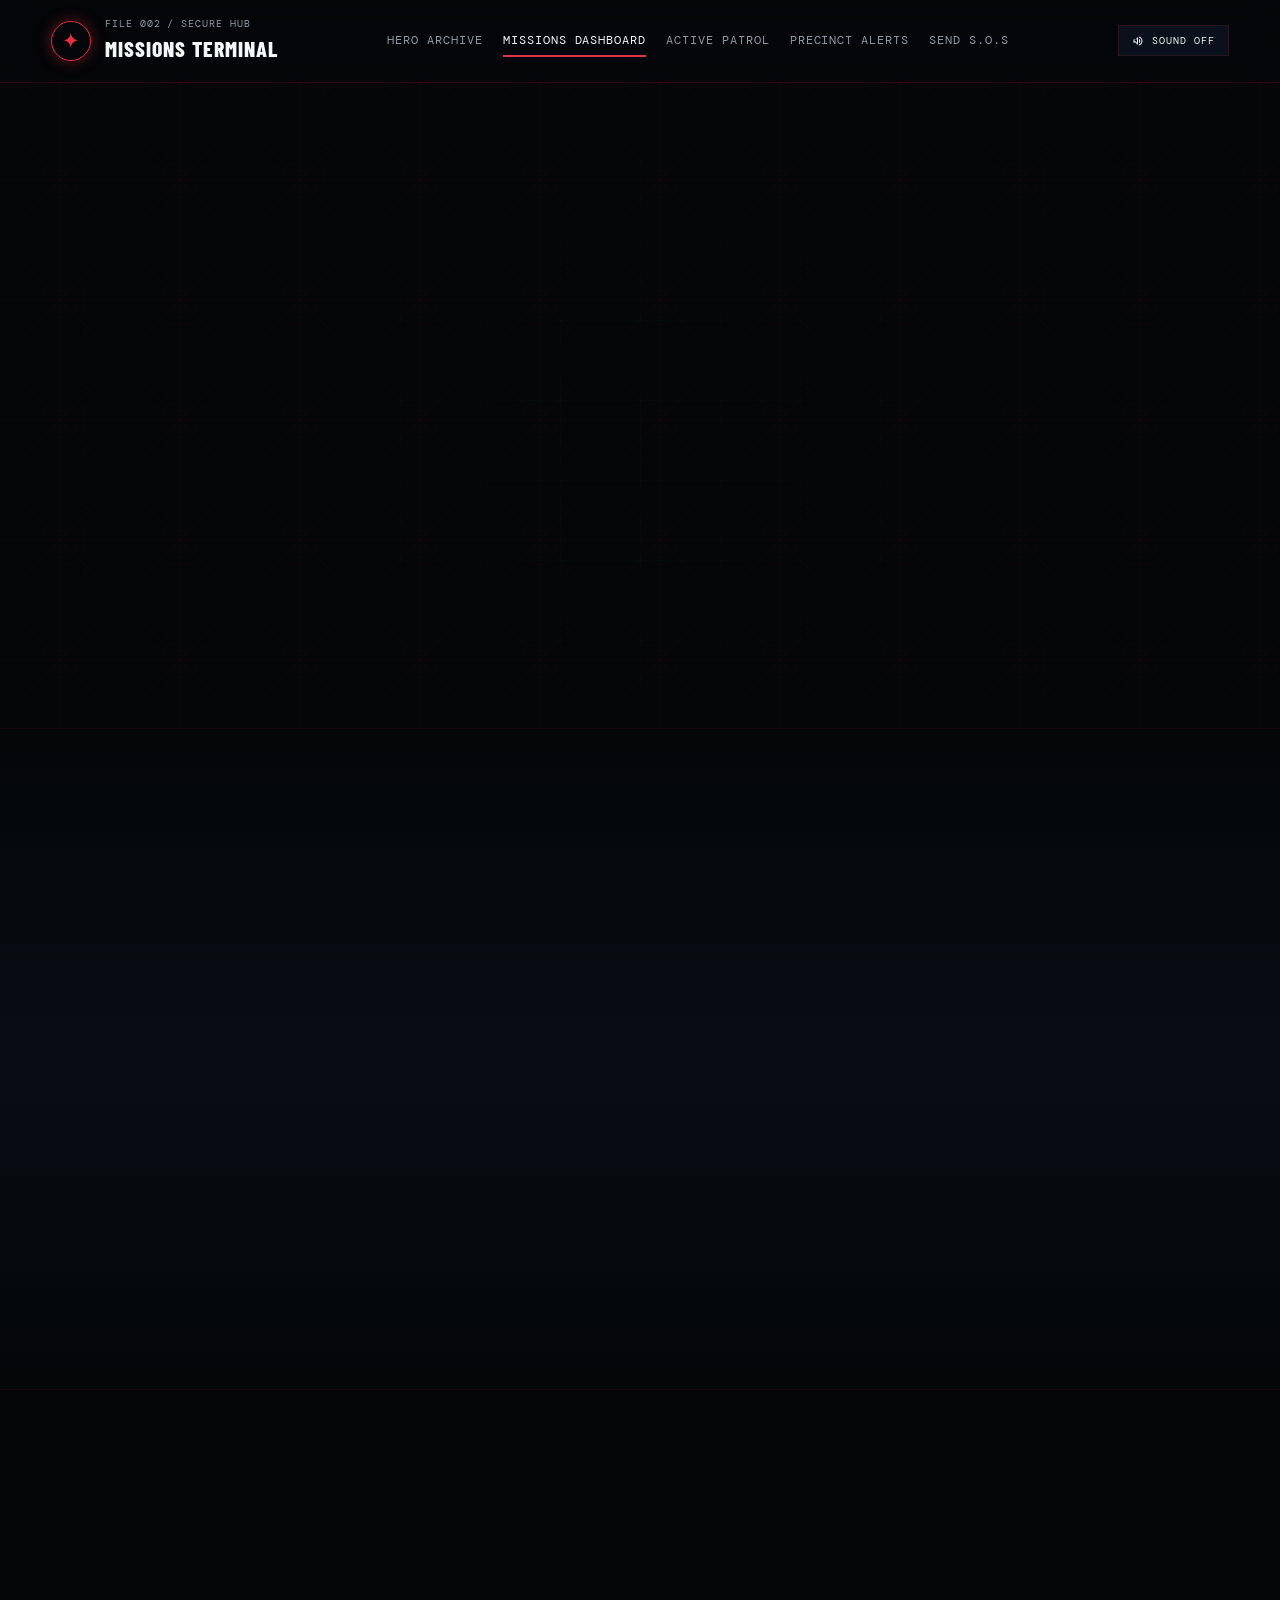
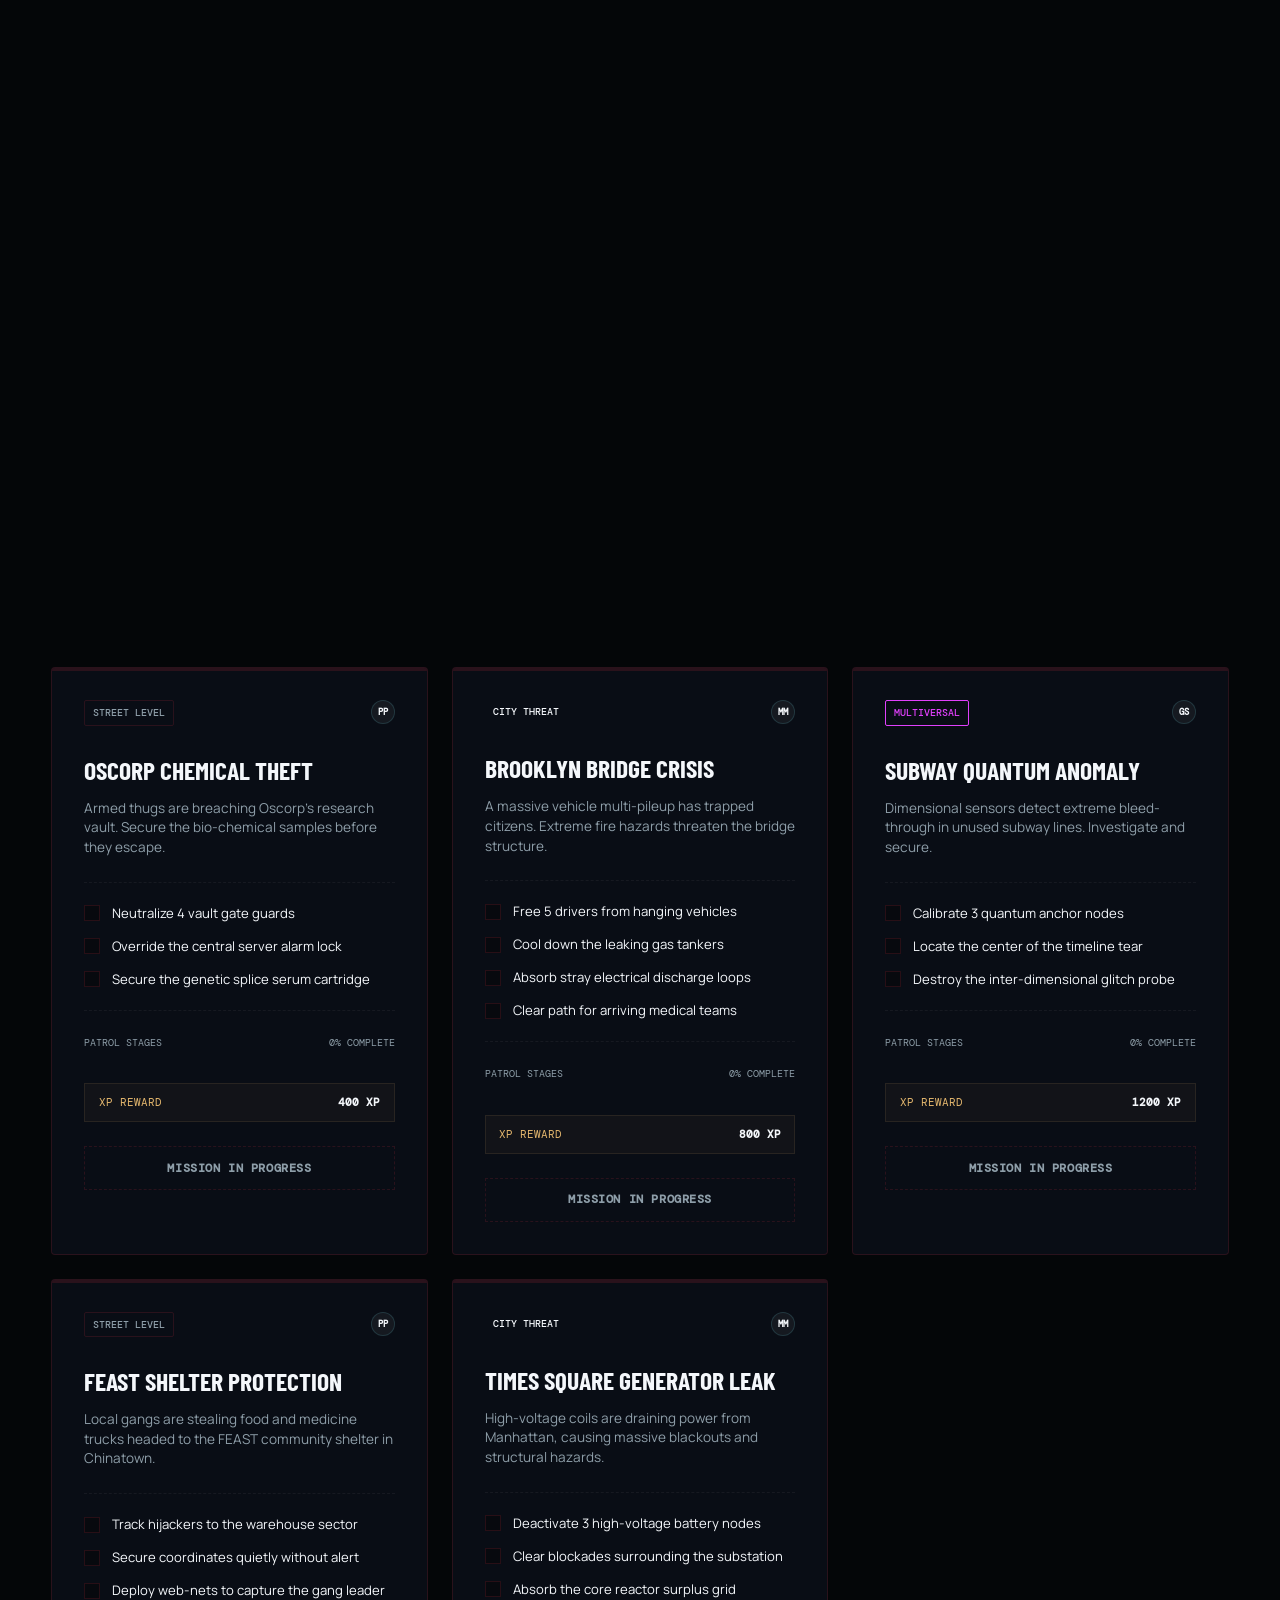
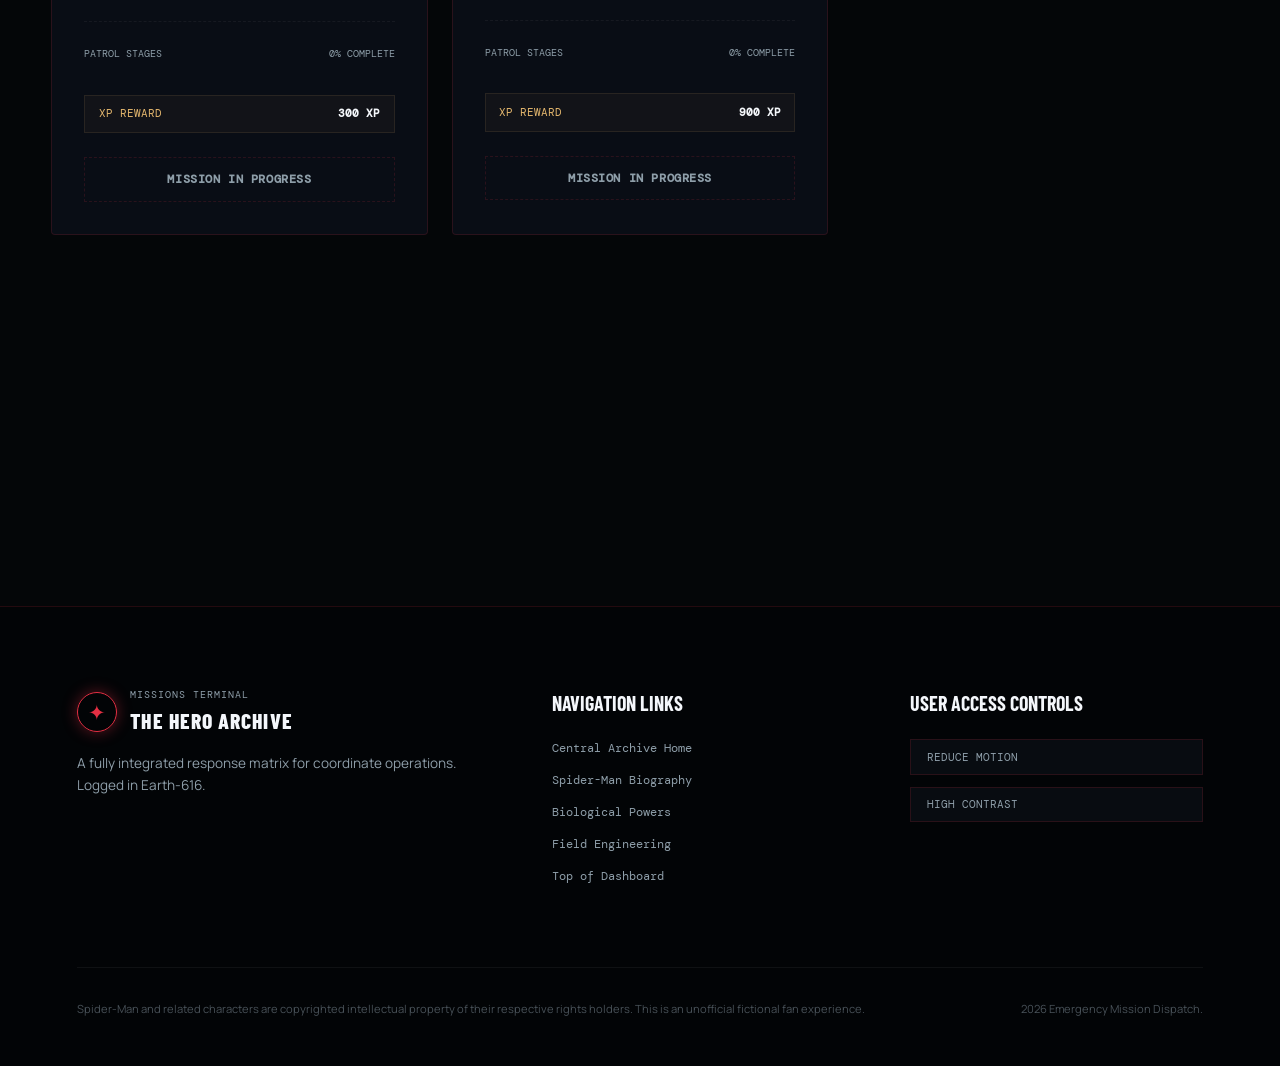
==== spiderman-biography/missions.html @ b2b29777 "new imagea" ====
<!DOCTYPE html>
<html lang="en">
  <head>
    <meta charset="UTF-8" />
    <meta name="viewport" content="width=device-width, initial-scale=1.0" />
    <meta name="description" content="Spider-Man Missions Hub. Track police scanner alerts, select active spider-heroes, complete objectives, and unlock suit rewards." />
    <title>SPIDER-MAN // MISSIONS HUB</title>
    <link rel="preconnect" href="https://fonts.googleapis.com" />
    <link rel="preconnect" href="https://fonts.gstatic.com" crossorigin />
    <link href="https://fonts.googleapis.com/css2?family=Barlow+Condensed:wght@500;600;700;800&family=DM+Mono:wght@400;500&family=Manrope:wght@400;500;600;700;800&display=swap" rel="stylesheet" />
    <link rel="stylesheet" href="style.css" />
    <link rel="stylesheet" href="missions.css" />
  </head>
  <body>
    <!-- 1. Themed Loading Screen -->
    <div class="loading-screen" id="loadingScreen" aria-live="polite">
      <svg class="loading-spider" viewBox="0 0 100 100">
        <path d="M50,15 L50,85 M20,50 L80,50 M30,30 L70,70 M30,70 L70,30 M50,30 C35,30 35,70 50,70 C65,70 65,30 50,30 Z M50,40 C43,40 43,60 50,60 C57,60 57,40 50,40 Z M30,30 C15,35 15,65 30,70 M70,30 C85,35 85,65 70,70" />
      </svg>
      <div class="loading-text">Booting Missions Terminal...</div>
    </div>

    <div class="ambient-grid" aria-hidden="true"></div>
    <div class="web-overlay" aria-hidden="true"></div>

    <!-- 2. Header Navigation -->
    <header class="site-header">
      <a class="brand" href="index.html" aria-label="Spider-Man hero archive home">
        <span class="brand-mark">✦</span>
        <span>
          <small>FILE 002 / SECURE HUB</small>
          <strong>MISSIONS TERMINAL</strong>
        </span>
      </a>
      
      <button class="menu-toggle" id="menuToggle" type="button" aria-expanded="false" aria-controls="mainNav">
        MENU
      </button>
      
      <nav id="mainNav" class="main-nav" aria-label="Primary navigation">
        <a href="index.html">Hero Archive</a>
        <a href="#dashboard" class="active">Missions Dashboard</a>
        <a href="#heroSelect">Active Patrol</a>
        <a href="#precinctAlerts">Precinct Alerts</a>
        <a href="index.html#contact">Send S.O.S</a>
      </nav>

      <!-- Dynamic Audio Controls (Synced with Home) -->
      <div class="sound-controls">
        <button id="soundToggle" class="sound-btn" type="button" aria-expanded="false" aria-controls="soundPanel" aria-label="Audio settings">
          <svg id="volumeIcon" viewBox="0 0 24 24">
            <path d="M16.5 12c0-1.77-1.02-3.29-2.5-4.03v8.05c1.48-.73 2.5-2.25 2.5-4.02zM19 12c0 3.28-2.16 6.07-5.14 7.06v2.02c4.09-1 7.14-4.66 7.14-9.08s-3.05-8.08-7.14-9.08v2.02c2.98.99 5.14 3.78 5.14 7.06zM3 9v6h4l5 5V4L7 9H3zm7 3.5v3.13l-2.74-2.74c-.2-.2-.46-.39-.76-.39H5v-3h1.5c.3 0 .56-.19.76-.39L10 8.37v4.13z"/>
          </svg>
          <span id="soundBtnText">Sound On</span>
        </button>
        
        <div class="sound-panel" id="soundPanel" hidden>
          <label>Master volume 
            <input id="masterVolume" type="range" min="0" max="100" value="35" aria-label="Master volume control"/>
          </label>
          <label>Interface effects 
            <input id="effectsVolume" type="range" min="0" max="100" value="80" aria-label="Interface effects volume"/>
          </label>
          <label class="switch-row">Mute all audio
            <input id="muteAudio" type="checkbox" aria-label="Mute all audio check"/>
          </label>
        </div>
      </div>
    </header>

    <main class="dashboard-main" id="dashboard">
      <!-- 3. Dashboard Welcome & Live Stats -->
      <section class="section terminal-intro">
        <div class="terminal-banner reveal">
          <div class="banner-badge">DISPATCH SCANNER ONLINE</div>
          <h1 class="terminal-title">EMERGENCY NET <span>NYC-616</span></h1>
          <p class="terminal-desc">
            Monitor real-time NYPD radio frequencies, isolate bio-chemical threats, and organize coordinate response vectors across boroughs.
          </p>
        </div>

        <!-- Dashboard Stats Cards -->
        <div class="dashboard-stats reveal">
          <div class="d-stat-card">
            <small>PATROL STATUS</small>
            <h3 id="statTotalCompleted">0 / 5</h3>
            <p>Missions Complete</p>
          </div>
          <div class="d-stat-card">
            <small>NYPD RADIO ALERTS</small>
            <h3 id="statActiveAlerts">3</h3>
            <p>Pending Threats</p>
          </div>
          <div class="d-stat-card">
            <small>XP REWARDS</small>
            <h3 id="statTotalXP">0</h3>
            <p>Total XP Claimed</p>
          </div>
          <div class="d-stat-card">
            <small>MULTIVERSE SCALE</small>
            <h3>1.2X</h3>
            <p>Threat Index Multiplier</p>
          </div>
        </div>
      </section>

      <!-- 4. Spider-Hero Selector Panel -->
      <section class="section dark-section" id="heroSelect">
        <div class="section-heading reveal">
          <p class="kicker">01 / TEAM DISPATCH</p>
          <h2>Assign <em>Spider-Hero</em></h2>
        </div>

        <div class="hero-selector-grid">
          <!-- Card 1: Tom Holland -->
          <article class="hero-selector-card active reveal" data-hero="holland" tabindex="0">
            <div class="hero-avatar avatar-holland"></div>
            <div class="hero-sel-info">
              <small>DESIGNATION: EARTH-199999 (MCU)</small>
              <h3>Tom Holland</h3>
              <p>Stark nanotech integration, multi-web shooters, tactical AI overlays, and cosmic experience.</p>
              <span class="active-badge">ACTIVE ON DUTY</span>
            </div>
          </article>

          <!-- Card 2: Tobey Maguire -->
          <article class="hero-selector-card reveal" data-hero="maguire" tabindex="0">
            <div class="hero-avatar avatar-maguire"></div>
            <div class="hero-sel-info">
              <small>DESIGNATION: EARTH-96283 (RAIMI)</small>
              <h3>Tobey Maguire</h3>
              <p>Organic spinneret webbing, extreme train-stopping durability, and decades of classic veteran solo combat.</p>
              <span class="active-badge">ASSIGN HERO</span>
            </div>
          </article>

          <!-- Card 3: Andrew Garfield -->
          <article class="hero-selector-card reveal" data-hero="garfield" tabindex="0">
            <div class="hero-avatar avatar-garfield"></div>
            <div class="hero-sel-info">
              <small>DESIGNATION: EARTH-120703 (WEBB)</small>
              <h3>Andrew Garfield</h3>
              <p>Hyper-kinetic acrobatics, bio-cable launchers, high-voltage battery dampeners, and investigative wit.</p>
              <span class="active-badge">ASSIGN HERO</span>
            </div>
          </article>
        </div>
      </section>

      <!-- 5. Search, Filter & Missions Grid -->
      <section class="section" id="precinctAlerts">
        <div class="section-heading split-heading reveal">
          <div>
            <p class="kicker">02 / EMERGENCY BAND</p>
            <h2>Borough <em>Alerts</em></h2>
          </div>
          
          <div class="dashboard-controls">
            <!-- Difficulty Filters -->
            <div class="filter-row" role="group" aria-label="Filter missions by difficulty">
              <button class="filter-btn active" data-difficulty="all">All Levels</button>
              <button class="filter-btn" data-difficulty="street">Street Level</button>
              <button class="filter-btn" data-difficulty="city">City Threat</button>
              <button class="filter-btn" data-difficulty="multiverse">Multiversal</button>
            </div>
          </div>
        </div>

        <div class="dashboard-search-row reveal">
          <label class="search-box">
            <svg viewBox="0 0 24 24"><path d="M15.5 14h-.79l-.28-.27C15.41 12.59 16 11.11 16 9.5 16 5.91 13.09 3 9.5 3S3 5.91 3 9.5 5.91 16 9.5 16c1.61 0 3.09-.59 4.23-1.57l.27.28v.79l5 4.99L20.49 19l-4.99-5zm-6 0C7.01 14 5 11.99 5 9.5S7.01 5 9.5 5 14 7.01 14 9.5 11.99 14 9.5 14z"/></svg>
            <input id="missionSearch" type="search" placeholder="Filter alerts by key words (e.g. oscorp, bridge, shelter)" aria-label="Search missions database" />
          </label>
          
          <div class="status-filters">
            <button class="status-btn active" data-status="all">All Alerts</button>
            <button class="status-btn" data-status="active">Active</button>
            <button class="status-btn" data-status="completed">Completed</button>
          </div>
        </div>

        <!-- Dynamic Missions Grid -->
        <div class="missions-dashboard-grid" id="missionsGrid">
          <!-- Dynamic rendering via missions.js -->
        </div>

        <div class="back-home-cta-box reveal">
          <p>Task complete? Re-route logs to the central database archive.</p>
          <a href="index.html" class="button button-ghost">
            <span>←</span> Back to Central Archive
          </a>
        </div>
      </section>
    </main>

    <!-- 6. Footer -->
    <footer class="site-footer">
      <div>
        <a class="brand" href="index.html">
          <span class="brand-mark">✦</span>
          <span>
            <small>MISSIONS TERMINAL</small>
            <strong>THE HERO ARCHIVE</strong>
          </span>
        </a>
        <p>A fully integrated response matrix for coordinate operations. Logged in Earth-616.</p>
      </div>
      
      <div class="footer-links">
        <h4>Navigation Links</h4>
        <a href="index.html#home">Central Archive Home</a>
        <a href="index.html#biography">Spider-Man Biography</a>
        <a href="index.html#powers">Biological Powers</a>
        <a href="index.html#technology">Field Engineering</a>
        <a href="#dashboard">Top of Dashboard</a>
      </div>
      
      <div class="footer-controls">
        <h4>User Access controls</h4>
        <button id="motionToggle" type="button">Reduce motion</button>
        <button id="contrastToggle" type="button">High contrast</button>
      </div>
      
      <p class="legal">
        <span>Spider-Man and related characters are copyrighted intellectual property of their respective rights holders. This is an unofficial fictional fan experience.</span>
        <span>2026 Emergency Mission Dispatch.</span>
      </p>
    </footer>

    <!-- Scripts -->
    <script src="shared-audio.js"></script>
    <script src="missions.js"></script>
  </body>
</html>
---- spiderman-biography/style.css ----
/* ==========================================================================
   SPIDER-MAN: THREE HEROES, THREE UNIVERSES, ONE RESPONSIBILITY
   Cinematic Multiverse Dossier Stylesheet
   ========================================================================== */

@import url('https://fonts.googleapis.com/css2?family=Barlow+Condensed:wght@500;600;700;800&family=DM+Mono:wght@400;500&family=Manrope:wght@400;500;600;700;800&display=swap');

:root {
  /* Global Cinematic Tokens */
  --ink: #040608;
  --night: #090e15;
  --navy: #0d1726;
  --panel: rgba(11, 16, 24, 0.85);
  --paper: #f4f7fb;
  --muted: #8e9ea9;
  --line: rgba(229, 47, 67, 0.15);
  --line-glow: rgba(110, 225, 232, 0.15);
  --gold: #e4b76e;

  /* 1. Tom Holland Theme Tokens (MCU / Earth-199999) */
  --holland-red: #e52f43;
  --holland-cyan: #00e5ff;
  --holland-blue: #1565c0;
  --holland-glow: rgba(0, 229, 255, 0.35);
  --holland-bg: rgba(0, 229, 255, 0.04);

  /* 2. Tobey Maguire Theme Tokens (Raimi / Earth-96283) */
  --maguire-red: #b71c1c;
  --maguire-gold: #ffb300;
  --maguire-blue: #0d47a1;
  --maguire-glow: rgba(255, 179, 0, 0.35);
  --maguire-bg: rgba(255, 179, 0, 0.04);

  /* 3. Andrew Garfield Theme Tokens (Webb / Earth-120703) */
  --garfield-red: #d32f2f;
  --garfield-neon: #2979ff;
  --garfield-dark: #121820;
  --garfield-glow: rgba(41, 121, 255, 0.35);
  --garfield-bg: rgba(41, 121, 255, 0.04);

  --max-width: 1320px;
  --transition-fast: 0.2s cubic-bezier(0.4, 0, 0.2, 1);
  --transition-normal: 0.4s cubic-bezier(0.4, 0, 0.2, 1);
  --transition-slow: 0.7s cubic-bezier(0.4, 0, 0.2, 1);
}

/* ==========================================================================
   1. Base & Global Resets
   ========================================================================== */

* {
  box-sizing: border-box;
  margin: 0;
  padding: 0;
}

html {
  scroll-behavior: smooth;
  scrollbar-color: var(--holland-red) var(--ink);
  scrollbar-width: thin;
}

body {
  background-color: var(--ink);
  color: var(--paper);
  font-family: 'Manrope', sans-serif;
  line-height: 1.6;
  overflow-x: hidden;
  position: relative;
}

a {
  color: inherit;
  text-decoration: none;
  transition: color var(--transition-fast);
}

button, input, textarea, select {
  font-family: inherit;
  background: transparent;
  color: inherit;
  border: none;
}

button {
  cursor: pointer;
}

/* Top Reading Progress Bar */
#readingProgress {
  position: fixed;
  top: 0;
  left: 0;
  height: 3.5px;
  background: linear-gradient(90deg, var(--holland-cyan), var(--maguire-gold), var(--garfield-neon));
  z-index: 10000;
  width: 0%;
  box-shadow: 0 0 10px rgba(0, 229, 255, 0.6);
  transition: width 0.1s ease-out;
}

/* Focus States for Keyboard Accessibility */
button:focus-visible,
a:focus-visible,
input:focus-visible,
textarea:focus-visible,
div[tabindex="0"]:focus-visible {
  outline: 2px solid var(--holland-cyan);
  outline-offset: 4px;
  box-shadow: 0 0 14px var(--holland-glow);
}

/* Background Layers */
.web-overlay {
  position: fixed;
  inset: 0;
  z-index: -1;
  opacity: 0.07;
  pointer-events: none;
  background-image: url("data:image/svg+xml,%3Csvg xmlns='http://www.w3.org/2000/svg' width='120' height='120' viewBox='0 0 120 120'%3E%3Cpath d='M60 0 L60 120 M0 60 L120 60 M17.5 17.5 L102.5 102.5 M17.5 102.5 L102.5 17.5 C 36 36, 84 36, 60 60 C 36 84, 84 84, 60 60 C 60 24, 24 60, 60 60 C 96 60, 60 96, 60 60' stroke='%23e52f43' stroke-width='0.5' fill='none'/%3E%3Ccircle cx='60' cy='60' r='10' stroke='%23e52f43' stroke-width='0.5' fill='none'/%3E%3Ccircle cx='60' cy='60' r='25' stroke='%23e52f43' stroke-width='0.5' fill='none'/%3E%3Ccircle cx='60' cy='60' r='42' stroke='%23e52f43' stroke-width='0.5' fill='none'/%3E%3C/svg%3E");
}

.ambient-grid {
  position: fixed;
  inset: 0;
  z-index: -2;
  opacity: 0.15;
  background-image: 
    linear-gradient(var(--line-glow) 1px, transparent 1px),
    linear-gradient(90deg, var(--line-glow) 1px, transparent 1px);
  background-size: 80px 80px;
  mask-image: radial-gradient(circle at 50% 50%, black, transparent 90%);
}

/* Loading Screen */
.loading-screen {
  position: fixed;
  inset: 0;
  background: var(--ink);
  z-index: 9999;
  display: flex;
  flex-direction: column;
  align-items: center;
  justify-content: center;
  transition: opacity var(--transition-slow) ease, visibility var(--transition-slow);
}

.loading-screen.fade-out {
  opacity: 0;
  visibility: hidden;
}

.loading-spider {
  width: 90px;
  height: 90px;
  margin-bottom: 2rem;
}

.loading-spider path {
  fill: none;
  stroke: var(--holland-red);
  stroke-width: 2;
  stroke-linecap: round;
  stroke-linejoin: round;
  stroke-dasharray: 400;
  stroke-dashoffset: 400;
  animation: drawSpider 3s ease-in-out infinite alternate;
}

.loading-text {
  font-family: 'DM Mono', monospace;
  font-size: 0.8rem;
  letter-spacing: 0.25em;
  color: var(--holland-cyan);
  text-transform: uppercase;
  text-shadow: 0 0 8px var(--holland-glow);
  animation: pulseText 1.5s ease-in-out infinite alternate;
}

/* ==========================================================================
   2. Header & Navigation
   ========================================================================== */

.site-header {
  position: fixed;
  z-index: 100;
  top: 0;
  left: 0;
  right: 0;
  display: flex;
  align-items: center;
  justify-content: space-between;
  gap: 1.5rem;
  padding: 1rem 4vw;
  background: rgba(4, 6, 8, 0.88);
  border-bottom: 1px solid var(--line);
  backdrop-filter: blur(14px);
  -webkit-backdrop-filter: blur(14px);
  transition: transform var(--transition-normal);
}

.brand {
  display: flex;
  align-items: center;
  gap: 0.85rem;
}

.brand-mark {
  display: grid;
  place-items: center;
  width: 40px;
  height: 40px;
  border: 1px solid var(--holland-red);
  border-radius: 50%;
  color: var(--holland-red);
  font-size: 1.3rem;
  box-shadow: 0 0 15px rgba(229, 47, 67, 0.4);
  transition: transform var(--transition-normal);
}

.brand:hover .brand-mark {
  transform: rotate(180deg) scale(1.05);
}

.brand small {
  display: block;
  font-family: 'DM Mono', monospace;
  font-size: 0.6rem;
  letter-spacing: 0.1em;
  color: var(--muted);
  text-transform: uppercase;
}

.brand strong {
  display: block;
  font-family: 'Barlow Condensed', sans-serif;
  font-size: 1.35rem;
  font-weight: 800;
  letter-spacing: 0.05em;
  text-transform: uppercase;
}

.main-nav {
  display: flex;
  gap: 1.25rem;
  font-family: 'DM Mono', monospace;
  font-size: 0.75rem;
  text-transform: uppercase;
  letter-spacing: 0.08em;
  align-items: center;
}

.main-nav a {
  color: var(--muted);
  position: relative;
  padding: 0.4rem 0;
}

.main-nav a:hover,
.main-nav a.active {
  color: var(--paper);
}

.main-nav a::after {
  content: '';
  position: absolute;
  bottom: 0;
  left: 0;
  width: 0;
  height: 2px;
  background: var(--holland-red);
  transition: width var(--transition-fast) ease;
}

.main-nav a:hover::after,
.main-nav a.active::after {
  width: 100%;
}

.nav-pill-hub {
  border: 1px solid var(--holland-cyan);
  padding: 0.35rem 0.75rem !important;
  color: var(--holland-cyan) !important;
  border-radius: 2px;
  background: rgba(0, 229, 255, 0.05);
}

.nav-pill-hub:hover {
  background: var(--holland-cyan);
  color: var(--ink) !important;
  box-shadow: 0 0 12px var(--holland-glow);
}

.menu-toggle {
  display: none;
  border: 1px solid var(--line);
  background: rgba(10, 14, 20, 0.8);
  color: var(--paper);
  padding: 0.5rem 0.85rem;
  font-family: 'DM Mono', monospace;
  font-size: 0.75rem;
  letter-spacing: 0.1em;
  text-transform: uppercase;
}

/* Sound Controller */
.sound-controls {
  position: relative;
  z-index: 110;
}

.sound-btn {
  border: 1px solid var(--line);
  background: rgba(13, 23, 38, 0.7);
  color: var(--paper);
  padding: 0.5rem 0.8rem;
  font-family: 'DM Mono', monospace;
  font-size: 0.65rem;
  text-transform: uppercase;
  letter-spacing: 0.1em;
  display: flex;
  align-items: center;
  gap: 0.5rem;
  transition: border-color var(--transition-fast), color var(--transition-fast);
}

.sound-btn:hover {
  border-color: var(--holland-cyan);
  color: var(--holland-cyan);
}

.sound-btn svg {
  width: 12px;
  height: 12px;
  fill: currentColor;
}

.sound-panel {
  position: absolute;
  right: 0;
  top: calc(100% + 0.8rem);
  width: 240px;
  padding: 1.25rem;
  border: 1px solid var(--line);
  background: rgba(5, 7, 10, 0.98);
  box-shadow: 0 10px 30px rgba(0, 0, 0, 0.8);
  display: flex;
  flex-direction: column;
  gap: 1rem;
  backdrop-filter: blur(10px);
}

.sound-panel[hidden] {
  display: none !important;
}

.sound-panel label {
  display: flex;
  flex-direction: column;
  gap: 0.35rem;
  color: var(--muted);
  font-family: 'DM Mono', monospace;
  font-size: 0.65rem;
  text-transform: uppercase;
}

.sound-panel input[type="range"] {
  width: 100%;
  height: 4px;
  background: #1b2635;
  outline: none;
  accent-color: var(--holland-red);
}

.sound-panel .switch-row {
  flex-direction: row;
  align-items: center;
  justify-content: space-between;
  color: var(--paper);
}

/* ==========================================================================
   3. Multiverse Hero Section
   ========================================================================== */

.hero {
  position: relative;
  min-height: 100vh;
  display: flex;
  align-items: center;
  padding: 8rem 5vw 4rem;
  overflow: hidden;
  background: radial-gradient(circle at 70% 40%, rgba(22, 100, 212, 0.14), transparent 50%),
              radial-gradient(circle at 30% 60%, rgba(229, 47, 67, 0.1), transparent 45%);
}

#heroCanvas {
  position: absolute;
  inset: 0;
  width: 100%;
  height: 100%;
  z-index: 0;
  pointer-events: none;
}

.hero-city {
  position: absolute;
  inset: 0;
  z-index: -1;
  background: 
    linear-gradient(90deg, rgba(4, 6, 8, 0.98) 15%, rgba(4, 6, 8, 0.7) 50%, rgba(4, 6, 8, 0.2)),
    linear-gradient(0deg, var(--ink), transparent 50%),
    url('https://images.unsplash.com/photo-1485871981521-5b1fd3805eee?auto=format&fit=crop&w=2400&q=88') center/cover;
  filter: saturate(0.65) contrast(1.15);
  opacity: 0.8;
}

.multiverse-portal {
  position: absolute;
  right: 6vw;
  top: 50%;
  transform: translateY(-50%);
  width: min(440px, 35vw);
  height: min(440px, 35vw);
  border-radius: 50%;
  border: 2px dashed rgba(0, 229, 255, 0.4);
  box-shadow: 0 0 60px rgba(0, 229, 255, 0.15), inset 0 0 40px rgba(229, 47, 67, 0.15);
  animation: portalSpin 35s linear infinite;
  display: flex;
  align-items: center;
  justify-content: center;
  pointer-events: none;
}

.portal-inner {
  width: 75%;
  height: 75%;
  border-radius: 50%;
  border: 1px solid rgba(255, 179, 0, 0.35);
  animation: portalSpin 20s linear infinite reverse;
}

.portal-core {
  position: absolute;
  width: 50%;
  height: 50%;
  border-radius: 50%;
  background: radial-gradient(circle, rgba(41, 121, 255, 0.25), transparent 70%);
  animation: portalPulse 4s ease-in-out infinite alternate;
}

.hero-copy {
  position: relative;
  z-index: 10;
  max-width: 820px;
}

.kicker {
  font-family: 'DM Mono', monospace;
  font-size: 0.75rem;
  color: var(--holland-cyan);
  letter-spacing: 0.18em;
  text-transform: uppercase;
  margin-bottom: 1rem;
  display: flex;
  align-items: center;
  gap: 0.5rem;
}

.hero h1 {
  font-family: 'Barlow Condensed', sans-serif;
  font-size: clamp(3.6rem, 8vw, 8.5rem);
  font-weight: 800;
  line-height: 0.88;
  letter-spacing: 0.01em;
  text-transform: uppercase;
  margin-bottom: 1.5rem;
}

.hero h1 span {
  display: block;
  color: var(--holland-red);
  text-shadow: 0 0 25px rgba(229, 47, 67, 0.45);
}

.hero-lede {
  font-size: 1.1rem;
  color: #cdd6dc;
  max-width: 56ch;
  margin-bottom: 2rem;
}

/* Multiverse Dimension Switcher Pills in Hero */
.hero-dimension-pills {
  display: flex;
  gap: 0.75rem;
  flex-wrap: wrap;
  margin-bottom: 2.25rem;
}

.dimension-pill {
  font-family: 'DM Mono', monospace;
  font-size: 0.7rem;
  padding: 0.45rem 0.9rem;
  border-radius: 20px;
  border: 1px solid var(--line);
  background: rgba(10, 14, 20, 0.7);
  display: flex;
  align-items: center;
  gap: 0.4rem;
  transition: all var(--transition-fast);
}

.dimension-pill i {
  width: 8px;
  height: 8px;
  border-radius: 50%;
  display: inline-block;
}

.dimension-pill.pill-holland { border-color: rgba(0, 229, 255, 0.4); color: var(--holland-cyan); }
.dimension-pill.pill-holland i { background: var(--holland-cyan); box-shadow: 0 0 8px var(--holland-cyan); }

.dimension-pill.pill-maguire { border-color: rgba(255, 179, 0, 0.4); color: var(--maguire-gold); }
.dimension-pill.pill-maguire i { background: var(--maguire-gold); box-shadow: 0 0 8px var(--maguire-gold); }

.dimension-pill.pill-garfield { border-color: rgba(41, 121, 255, 0.4); color: var(--garfield-neon); }
.dimension-pill.pill-garfield i { background: var(--garfield-neon); box-shadow: 0 0 8px var(--garfield-neon); }

.dimension-pill:hover {
  transform: translateY(-2px);
  background: rgba(255, 255, 255, 0.05);
}

.hero-actions {
  display: flex;
  align-items: center;
  flex-wrap: wrap;
  gap: 1.25rem;
}

/* Buttons */
.button {
  display: inline-flex;
  align-items: center;
  gap: 0.8rem;
  padding: 0.95rem 1.6rem;
  font-family: 'DM Mono', monospace;
  font-size: 0.76rem;
  font-weight: 700;
  letter-spacing: 0.08em;
  text-transform: uppercase;
  border: 1px solid var(--line);
  background: rgba(4, 6, 8, 0.6);
  position: relative;
  overflow: hidden;
  transition: transform 0.3s var(--transition-fast), border-color 0.3s;
}

.button:hover {
  transform: translateY(-3px);
  border-color: var(--holland-cyan);
}

.button-red {
  background: var(--holland-red);
  border-color: var(--holland-red);
  box-shadow: 0 0 15px rgba(229, 47, 67, 0.4);
}

.button-red:hover {
  background: #f7364d;
  box-shadow: 0 0 25px var(--holland-red);
}

.button-ghost {
  border-color: rgba(244, 247, 251, 0.3);
}

.button-ghost:hover {
  background: rgba(244, 247, 251, 0.08);
}

/* ==========================================================================
   4. Section Framework
   ========================================================================== */

.section {
  max-width: var(--max-width);
  margin: 0 auto;
  padding: 8rem 4vw;
  position: relative;
}

.dark-section {
  max-width: none;
  background: linear-gradient(180deg, #040608 0%, #080d14 50%, #040608 100%);
  border-top: 1px solid rgba(229, 47, 67, 0.08);
  border-bottom: 1px solid rgba(229, 47, 67, 0.08);
}

.dark-section > * {
  max-width: var(--max-width);
  margin-left: auto;
  margin-right: auto;
}

.section-heading {
  margin-bottom: 3.5rem;
}

.section-heading h2 {
  font-family: 'Barlow Condensed', sans-serif;
  font-size: clamp(2.8rem, 5.5vw, 5.8rem);
  font-weight: 800;
  line-height: 0.92;
  text-transform: uppercase;
}

.section-heading h2 em {
  font-style: normal;
  color: var(--holland-red);
}

.split-heading {
  display: flex;
  align-items: flex-end;
  justify-content: space-between;
  flex-wrap: wrap;
  gap: 2rem;
}

.editorial-badge {
  font-family: 'DM Mono', monospace;
  font-size: 0.62rem;
  border: 1px solid rgba(228, 183, 110, 0.3);
  color: var(--gold);
  padding: 0.45rem 0.8rem;
  text-transform: uppercase;
  letter-spacing: 0.1em;
}

/* ==========================================================================
   5. Three Spider-Man Multiverse Dossiers
   ========================================================================== */

/* Dossier Multiverse Switcher Tabs */
.dossier-nav-bar {
  display: flex;
  gap: 1rem;
  margin-bottom: 3.5rem;
  border-bottom: 1px solid var(--line);
  padding-bottom: 1.5rem;
  flex-wrap: wrap;
}

.dossier-nav-btn {
  font-family: 'Barlow Condensed', sans-serif;
  font-size: 1.5rem;
  font-weight: 700;
  text-transform: uppercase;
  padding: 0.75rem 1.5rem;
  border: 1px solid var(--line);
  background: var(--panel);
  display: flex;
  align-items: center;
  gap: 0.75rem;
  transition: all var(--transition-normal);
}

.dossier-nav-btn span {
  font-family: 'DM Mono', monospace;
  font-size: 0.68rem;
  color: var(--muted);
}

.dossier-nav-btn[data-hero="holland"].active,
.dossier-nav-btn[data-hero="holland"]:hover {
  border-color: var(--holland-cyan);
  background: rgba(0, 229, 255, 0.08);
  box-shadow: 0 0 15px var(--holland-glow);
  color: var(--paper);
}

.dossier-nav-btn[data-hero="maguire"].active,
.dossier-nav-btn[data-hero="maguire"]:hover {
  border-color: var(--maguire-gold);
  background: rgba(255, 179, 0, 0.08);
  box-shadow: 0 0 15px var(--maguire-glow);
  color: var(--paper);
}

.dossier-nav-btn[data-hero="garfield"].active,
.dossier-nav-btn[data-hero="garfield"]:hover {
  border-color: var(--garfield-neon);
  background: rgba(41, 121, 255, 0.08);
  box-shadow: 0 0 15px var(--garfield-glow);
  color: var(--paper);
}

/* Spider-Man Main Dossier Layout */
.spiderman-dossier-block {
  display: none;
  animation: fadeIn 0.4s ease forwards;
}

.spiderman-dossier-block.active {
  display: block;
}

/* Distinct Hero Theme Styling */
.dossier-holland {
  --hero-color: var(--holland-cyan);
  --hero-accent: var(--holland-red);
  --hero-glow: var(--holland-glow);
  --hero-bg: var(--holland-bg);
}

.dossier-maguire {
  --hero-color: var(--maguire-gold);
  --hero-accent: var(--maguire-red);
  --hero-glow: var(--maguire-glow);
  --hero-bg: var(--maguire-bg);
}

.dossier-garfield {
  --hero-color: var(--garfield-neon);
  --hero-accent: var(--garfield-red);
  --hero-glow: var(--garfield-glow);
  --hero-bg: var(--garfield-bg);
}

/* Dossier Header Banner */
.dossier-header-card {
  border: 1px solid var(--line);
  background: linear-gradient(135deg, var(--panel), var(--hero-bg));
  padding: 3rem;
  border-radius: 4px;
  display: grid;
  grid-template-columns: 1fr 1.6fr;
  gap: 3.5rem;
  margin-bottom: 3rem;
  position: relative;
  overflow: hidden;
  backdrop-filter: blur(12px);
}

.dossier-header-card::before {
  content: '';
  position: absolute;
  top: 0;
  left: 0;
  width: 4px;
  height: 100%;
  background: var(--hero-color);
  box-shadow: 0 0 15px var(--hero-glow);
}

.dossier-portrait-area {
  position: relative;
  display: flex;
  flex-direction: column;
  align-items: center;
  justify-content: center;
  border: 1px solid var(--line);
  background: rgba(4, 6, 8, 0.7);
  padding: 2.5rem 1.5rem;
  text-align: center;
}

.character-image-trigger {
  position: relative;
  width: min(100%, 260px);
  aspect-ratio: 4 / 5;
  margin-bottom: 1.5rem;
  overflow: hidden;
  border: 1px solid var(--hero-color);
  background: radial-gradient(circle at 50% 35%, var(--hero-color), #070a0f 68%);
  box-shadow: 0 0 25px var(--hero-glow);
  cursor: pointer;
  text-align: left;
}

.character-image-trigger::before {
  content: 'UPLOAD LICENSED IMAGE';
  position: absolute;
  inset: 50% 0 auto;
  z-index: 0;
  color: rgba(255, 255, 255, 0.55);
  font: 0.65rem 'DM Mono', monospace;
  letter-spacing: 0.12em;
  text-align: center;
  transform: translateY(-50%);
}

.character-image-trigger img {
  position: relative;
  z-index: 1;
  width: 100%;
  height: 100%;
  object-fit: cover;
  display: block;
  transition: transform var(--transition-slow), filter var(--transition-normal);
}

.character-image-trigger:hover img,
.character-image-trigger:focus-visible img {
  transform: scale(1.06);
  filter: brightness(0.68) saturate(1.1);
}

.image-upload-note,
.image-hover-prompt {
  position: absolute;
  left: 0.65rem;
  right: 0.65rem;
  z-index: 2;
  font: 0.58rem 'DM Mono', monospace;
  text-transform: uppercase;
  letter-spacing: 0.04em;
}

.image-upload-note {
  bottom: 0.6rem;
  color: rgba(255, 255, 255, 0.75);
}

.image-credit-field {
  max-width: 260px;
  margin: -0.75rem 0 1rem;
  color: var(--muted);
  font: 0.58rem 'DM Mono', monospace;
  line-height: 1.4;
  text-transform: uppercase;
}

.image-hover-prompt {
  top: 50%;
  color: var(--paper);
  opacity: 0;
  text-align: center;
  transform: translateY(-50%);
  transition: opacity var(--transition-normal);
}

.character-image-trigger:hover .image-hover-prompt,
.character-image-trigger:focus-visible .image-hover-prompt {
  opacity: 1;
}

.spoiler-image-notice {
  border-left: 3px solid var(--gold);
  padding: 0.85rem 1rem;
  margin: -1rem auto 2.5rem;
  color: var(--gold);
  background: rgba(228, 183, 110, 0.06);
  font-family: 'DM Mono', monospace;
  font-size: 0.72rem;
  text-transform: uppercase;
  letter-spacing: 0.06em;
}

.portrait-silhouette {
  width: 110px;
  height: 110px;
  border-radius: 50%;
  border: 2px solid var(--hero-color);
  box-shadow: 0 0 25px var(--hero-glow);
  margin-bottom: 1.5rem;
  display: grid;
  place-items: center;
  background: radial-gradient(circle, var(--hero-color) 0%, #070a0f 80%);
}

.portrait-silhouette svg {
  width: 55px;
  height: 55px;
  fill: var(--paper);
}

.dossier-portrait-area h3 {
  font-family: 'Barlow Condensed', sans-serif;
  font-size: 2.2rem;
  font-weight: 800;
  text-transform: uppercase;
}

.dossier-portrait-area span {
  font-family: 'DM Mono', monospace;
  font-size: 0.68rem;
  color: var(--hero-color);
  letter-spacing: 0.1em;
}

.dossier-header-info {
  display: flex;
  flex-direction: column;
  justify-content: center;
}

.dossier-meta-row {
  display: flex;
  gap: 1rem;
  margin-bottom: 1rem;
  flex-wrap: wrap;
}

.dossier-badge {
  font-family: 'DM Mono', monospace;
  font-size: 0.65rem;
  padding: 0.25rem 0.6rem;
  background: rgba(255, 255, 255, 0.05);
  border: 1px solid var(--line);
  color: var(--hero-color);
  text-transform: uppercase;
}

.dossier-header-info h2 {
  font-family: 'Barlow Condensed', sans-serif;
  font-size: clamp(2.4rem, 4vw, 3.8rem);
  font-weight: 800;
  text-transform: uppercase;
  line-height: 1;
  margin-bottom: 1rem;
}

.dossier-header-info p {
  color: var(--muted);
  font-size: 0.95rem;
  line-height: 1.6;
  margin-bottom: 1.5rem;
}

.dossier-core-traits {
  display: grid;
  grid-template-columns: repeat(3, 1fr);
  gap: 1rem;
  border-top: 1px solid var(--line);
  padding-top: 1.25rem;
}

.trait-item small {
  display: block;
  font-family: 'DM Mono', monospace;
  font-size: 0.6rem;
  color: var(--muted);
  text-transform: uppercase;
}

.trait-item strong {
  font-family: 'Barlow Condensed', sans-serif;
  font-size: 1.2rem;
  color: var(--paper);
  text-transform: uppercase;
}

/* Dossier 3-Column Content Layout */
.dossier-sections-grid {
  display: grid;
  grid-template-columns: 1fr 1fr 1fr;
  gap: 1.75rem;
  margin-bottom: 3.5rem;
}

.dossier-card {
  border: 1px solid var(--line);
  background: var(--panel);
  padding: 2rem;
  display: flex;
  flex-direction: column;
  gap: 1.25rem;
  backdrop-filter: blur(10px);
  position: relative;
}

.dossier-card-title {
  font-family: 'Barlow Condensed', sans-serif;
  font-size: 1.6rem;
  font-weight: 700;
  text-transform: uppercase;
  color: var(--paper);
  display: flex;
  align-items: center;
  gap: 0.5rem;
  border-bottom: 1px solid var(--line);
  padding-bottom: 0.75rem;
}

.dossier-card-title span {
  font-family: 'DM Mono', monospace;
  font-size: 0.7rem;
  color: var(--hero-color);
}

/* Stat Meters Inside Character Dossier */
.stat-meter-list {
  display: flex;
  flex-direction: column;
  gap: 1rem;
}

.stat-meter-item {
  display: flex;
  flex-direction: column;
  gap: 0.35rem;
}

.stat-meter-labels {
  display: flex;
  justify-content: space-between;
  font-family: 'DM Mono', monospace;
  font-size: 0.68rem;
  color: var(--muted);
  text-transform: uppercase;
}

.stat-meter-labels b {
  color: var(--hero-color);
}

.stat-track {
  height: 6px;
  background: rgba(255, 255, 255, 0.08);
  border-radius: 3px;
  overflow: hidden;
}

.stat-bar-fill {
  height: 100%;
  width: 0%;
  background: linear-gradient(90deg, var(--hero-accent), var(--hero-color));
  box-shadow: 0 0 8px var(--hero-glow);
  transition: width 1.2s cubic-bezier(0.1, 0.8, 0.2, 1);
}

/* Suit Equipment List */
.equipment-list {
  display: flex;
  flex-direction: column;
  gap: 0.85rem;
}

.equipment-item {
  border-left: 2px solid var(--hero-color);
  padding-left: 0.75rem;
}

.equipment-item h4 {
  font-family: 'Barlow Condensed', sans-serif;
  font-size: 1.15rem;
  text-transform: uppercase;
  color: var(--paper);
}

.equipment-item p {
  font-size: 0.8rem;
  color: var(--muted);
}

/* Development Timeline in Dossier */
.character-dev-timeline {
  display: flex;
  flex-direction: column;
  gap: 1.25rem;
  position: relative;
}

.dev-stage {
  position: relative;
  padding-left: 1.75rem;
}

.dev-stage::before {
  content: '';
  position: absolute;
  left: 0;
  top: 0.35rem;
  width: 8px;
  height: 8px;
  border-radius: 50%;
  background: var(--hero-color);
  box-shadow: 0 0 8px var(--hero-glow);
}

.dev-stage strong {
  font-family: 'Barlow Condensed', sans-serif;
  font-size: 1.15rem;
  color: var(--hero-color);
  text-transform: uppercase;
  display: block;
}

.dev-stage p {
  font-size: 0.82rem;
  color: var(--muted);
}

/* Thematic Quote Box */
.thematic-quote-card {
  border: 1px solid var(--line);
  background: linear-gradient(135deg, rgba(7,10,15,0.9), var(--hero-bg));
  padding: 2rem 2.5rem;
  margin-top: 2rem;
  position: relative;
  text-align: center;
}

.thematic-quote-card blockquote {
  font-family: 'Barlow Condensed', sans-serif;
  font-size: clamp(1.6rem, 3vw, 2.4rem);
  font-weight: 700;
  text-transform: uppercase;
  line-height: 1.1;
  margin-bottom: 0.75rem;
  color: var(--paper);
}

.thematic-quote-card cite {
  font-family: 'DM Mono', monospace;
  font-size: 0.7rem;
  color: var(--hero-color);
  letter-spacing: 0.1em;
  text-transform: uppercase;
  font-style: normal;
}

/* Dossier Video Embed */
.dossier-video-embed {
  margin-top: 2rem;
  border: 1px solid var(--line);
  background: linear-gradient(135deg, rgba(7,10,15,0.95), var(--hero-bg));
  padding: 1.75rem 2rem;
}

.dossier-video-embed .video-embed-label {
  margin-bottom: 1rem;
}

.dossier-video-embed .video-embed-label h4 {
  font-family: 'Barlow Condensed', sans-serif;
  font-size: clamp(1.2rem, 2.5vw, 1.8rem);
  font-weight: 700;
  text-transform: uppercase;
  color: var(--paper);
  margin: 0.4rem 0 0.3rem;
}

.dossier-video-embed .video-embed-label p {
  font-size: 0.85rem;
  color: var(--muted);
  margin: 0;
}

.video-responsive-wrapper {
  position: relative;
  padding-bottom: 56.25%; /* 16:9 */
  height: 0;
  overflow: hidden;
  border: 1px solid rgba(255,255,255,0.08);
}

.video-responsive-wrapper iframe {
  position: absolute;
  top: 0;
  left: 0;
  width: 100%;
  height: 100%;
  border: 0;
}

/* ==========================================================================
   6. Emotional Loss Galleries & Spoiler Toggles
   ========================================================================== */

.loss-gallery-grid {
  display: grid;
  grid-template-columns: repeat(3, 1fr);
  gap: 2rem;
}

.loss-card {
  border: 1px solid var(--line);
  background: var(--panel);
  border-radius: 4px;
  overflow: hidden;
  display: flex;
  flex-direction: column;
  backdrop-filter: blur(10px);
  position: relative;
}

.loss-card-image {
  position: relative;
  aspect-ratio: 16 / 10;
  overflow: hidden;
  background: #06090e;
}

.loss-card-image img {
  width: 100%;
  height: 100%;
  object-fit: cover;
  filter: saturate(0.4) contrast(1.2) brightness(0.75);
  transition: transform var(--transition-slow);
}

.loss-card:hover .loss-card-image img {
  transform: scale(1.05);
}

.loss-image-tag {
  position: absolute;
  bottom: 0.75rem;
  left: 0.75rem;
  font-family: 'DM Mono', monospace;
  font-size: 0.6rem;
  background: rgba(4, 6, 8, 0.85);
  border: 1px solid var(--line);
  padding: 0.2rem 0.5rem;
  color: var(--paper);
  text-transform: uppercase;
}

.loss-card-body {
  padding: 2rem;
  display: flex;
  flex-direction: column;
  gap: 1rem;
  flex-grow: 1;
}

.loss-card-body small {
  font-family: 'DM Mono', monospace;
  font-size: 0.65rem;
  color: var(--holland-red);
  text-transform: uppercase;
}

.loss-card-body h3 {
  font-family: 'Barlow Condensed', sans-serif;
  font-size: 1.8rem;
  font-weight: 700;
  text-transform: uppercase;
  line-height: 1.1;
}

/* Spoiler Warning & Unlock Logic */
.spoiler-container {
  position: relative;
  margin-top: 0.5rem;
}

.spoiler-content {
  filter: blur(8px);
  user-select: none;
  pointer-events: none;
  opacity: 0.4;
  transition: filter var(--transition-normal), opacity var(--transition-normal);
}

.spoiler-container.revealed .spoiler-content {
  filter: blur(0);
  user-select: auto;
  pointer-events: auto;
  opacity: 1;
}

.spoiler-overlay-btn {
  position: absolute;
  inset: 0;
  display: flex;
  flex-direction: column;
  align-items: center;
  justify-content: center;
  gap: 0.5rem;
  background: rgba(4, 6, 8, 0.75);
  border: 1px dashed var(--line);
  color: var(--gold);
  font-family: 'DM Mono', monospace;
  font-size: 0.7rem;
  text-transform: uppercase;
  letter-spacing: 0.05em;
  padding: 1rem;
  text-align: center;
  transition: background var(--transition-fast);
}

.spoiler-overlay-btn:hover {
  background: rgba(4, 6, 8, 0.9);
  border-color: var(--gold);
}

.spoiler-container.revealed .spoiler-overlay-btn {
  position: relative;
  inset: auto;
  width: 100%;
  margin-top: 1rem;
  order: 2;
}

.spoiler-text-details {
  display: flex;
  flex-direction: column;
  gap: 0.75rem;
  font-size: 0.82rem;
  color: var(--muted);
  border-top: 1px solid var(--line);
  padding-top: 1rem;
}

.spoiler-text-details b {
  color: var(--paper);
  font-family: 'DM Mono', monospace;
  font-size: 0.68rem;
  display: block;
}

/* ==========================================================================
   7. The Multiverse Comparison Dashboard
   ========================================================================== */

.comparison-container {
  border: 1px solid var(--line);
  background: var(--panel);
  padding: 3rem;
  border-radius: 4px;
  backdrop-filter: blur(12px);
}

.comparison-selection-bar {
  display: flex;
  justify-content: space-between;
  align-items: center;
  border-bottom: 1px solid var(--line);
  padding-bottom: 1.5rem;
  margin-bottom: 2.5rem;
  flex-wrap: wrap;
  gap: 1.5rem;
}

.comparison-checkboxes {
  display: flex;
  gap: 1.5rem;
  flex-wrap: wrap;
}

.comp-check-label {
  display: flex;
  align-items: center;
  gap: 0.5rem;
  font-family: 'DM Mono', monospace;
  font-size: 0.75rem;
  text-transform: uppercase;
  cursor: pointer;
}

.comp-check-label input {
  accent-color: var(--holland-cyan);
  width: 16px;
  height: 16px;
}

/* Comparison Metric Rows */
.comparison-matrix {
  display: flex;
  flex-direction: column;
  gap: 1.75rem;
  margin-bottom: 3.5rem;
}

.matrix-row {
  display: grid;
  grid-template-columns: 220px 1fr;
  gap: 2rem;
  align-items: center;
  border-bottom: 1px solid rgba(255, 255, 255, 0.04);
  padding-bottom: 1.25rem;
}

.matrix-category h4 {
  font-family: 'Barlow Condensed', sans-serif;
  font-size: 1.35rem;
  font-weight: 700;
  text-transform: uppercase;
}

.matrix-category p {
  font-size: 0.72rem;
  color: var(--muted);
}

.matrix-bars-container {
  display: grid;
  grid-template-columns: repeat(3, 1fr);
  gap: 1.25rem;
}

.matrix-hero-bar {
  display: flex;
  flex-direction: column;
  gap: 0.35rem;
}

.matrix-hero-bar.hidden-hero {
  opacity: 0.15;
  pointer-events: none;
}

.matrix-hero-label {
  display: flex;
  justify-content: space-between;
  font-family: 'DM Mono', monospace;
  font-size: 0.65rem;
  text-transform: uppercase;
}

.matrix-hero-bar[data-hero="holland"] .matrix-hero-label { color: var(--holland-cyan); }
.matrix-hero-bar[data-hero="maguire"] .matrix-hero-label { color: var(--maguire-gold); }
.matrix-hero-bar[data-hero="garfield"] .matrix-hero-label { color: var(--garfield-neon); }

/* Comparison Summary Highlights */
.comparison-summary-cards {
  display: grid;
  grid-template-columns: repeat(5, 1fr);
  gap: 1rem;
}

.summary-card {
  border: 1px solid var(--line);
  background: rgba(5, 7, 10, 0.7);
  padding: 1.25rem;
  border-radius: 4px;
  display: flex;
  flex-direction: column;
  gap: 0.4rem;
}

.summary-card small {
  font-family: 'DM Mono', monospace;
  font-size: 0.58rem;
  color: var(--gold);
  text-transform: uppercase;
}

.summary-card strong {
  font-family: 'Barlow Condensed', sans-serif;
  font-size: 1.35rem;
  text-transform: uppercase;
}

.summary-card p {
  font-size: 0.75rem;
  color: var(--muted);
}

/* ==========================================================================
   8. Searchable & Filterable Villain Archive
   ========================================================================== */

.villain-controls-bar {
  display: flex;
  flex-direction: column;
  gap: 1.5rem;
  margin-bottom: 2.5rem;
}

.villain-filter-groups {
  display: flex;
  justify-content: space-between;
  align-items: center;
  flex-wrap: wrap;
  gap: 1.25rem;
}

.filter-btn-group {
  display: flex;
  gap: 0.4rem;
  flex-wrap: wrap;
}

.villain-counter-banner {
  display: flex;
  align-items: center;
  justify-content: space-between;
  border: 1px solid var(--line);
  background: rgba(10, 14, 20, 0.6);
  padding: 1rem 1.5rem;
  border-radius: 4px;
  margin-bottom: 2rem;
  flex-wrap: wrap;
  gap: 1rem;
}

.villain-stats-pills {
  display: flex;
  gap: 1.5rem;
}

.v-pill {
  font-family: 'DM Mono', monospace;
  font-size: 0.7rem;
  color: var(--muted);
  text-transform: uppercase;
}

.v-pill b {
  font-size: 1rem;
  color: var(--paper);
}

.counting-method-btn {
  font-family: 'DM Mono', monospace;
  font-size: 0.7rem;
  color: var(--holland-cyan);
  text-decoration: underline;
  text-transform: uppercase;
  letter-spacing: 0.05em;
}

.villain-archive-grid {
  display: grid;
  grid-template-columns: repeat(4, 1fr);
  gap: 1.5rem;
}

.villain-card {
  border: 1px solid var(--line);
  background: var(--panel);
  padding: 1.75rem;
  border-radius: 4px;
  display: flex;
  flex-direction: column;
  gap: 1rem;
  backdrop-filter: blur(10px);
  position: relative;
  transition: transform var(--transition-fast), border-color var(--transition-fast);
}

.villain-card[hidden] {
  display: none !important;
}

.villain-card:hover {
  transform: translateY(-4px);
  border-color: var(--holland-red);
}

.villain-card-header {
  display: flex;
  justify-content: space-between;
  align-items: center;
}

.villain-hero-tag {
  font-family: 'DM Mono', monospace;
  font-size: 0.6rem;
  padding: 0.2rem 0.5rem;
  border-radius: 2px;
  text-transform: uppercase;
  font-weight: 700;
}

.villain-hero-tag.tag-holland { background: rgba(0, 229, 255, 0.1); color: var(--holland-cyan); border: 1px solid var(--holland-cyan); }
.villain-hero-tag.tag-maguire { background: rgba(255, 179, 0, 0.1); color: var(--maguire-gold); border: 1px solid var(--maguire-gold); }
.villain-hero-tag.tag-garfield { background: rgba(41, 121, 255, 0.1); color: var(--garfield-neon); border: 1px solid var(--garfield-neon); }

.villain-outcome-badge {
  font-family: 'DM Mono', monospace;
  font-size: 0.6rem;
  color: var(--muted);
  text-transform: uppercase;
}

.villain-card h3 {
  font-family: 'Barlow Condensed', sans-serif;
  font-size: 1.9rem;
  font-weight: 700;
  text-transform: uppercase;
  line-height: 1;
}

.villain-card p {
  font-size: 0.82rem;
  color: var(--muted);
  line-height: 1.45;
  flex-grow: 1;
}

.villain-impact-note {
  border-top: 1px solid rgba(255, 255, 255, 0.05);
  padding-top: 0.75rem;
  font-size: 0.75rem;
  color: var(--paper);
}

.villain-impact-note small {
  display: block;
  font-family: 'DM Mono', monospace;
  font-size: 0.58rem;
  color: var(--gold);
  text-transform: uppercase;
}

/* Counting Method Modal */
.modal-overlay {
  position: fixed;
  inset: 0;
  background: rgba(4, 6, 8, 0.95);
  z-index: 2000;
  display: flex;
  align-items: center;
  justify-content: center;
  padding: 2rem;
  opacity: 0;
  visibility: hidden;
  transition: all var(--transition-normal);
  backdrop-filter: blur(10px);
}

.modal-overlay.active {
  opacity: 1;
  visibility: visible;
}

.modal-content {
  border: 1px solid var(--line);
  background: var(--panel);
  padding: 2.5rem;
  max-width: 680px;
  width: 100%;
  border-radius: 4px;
  position: relative;
}

.modal-content h3 {
  font-family: 'Barlow Condensed', sans-serif;
  font-size: 2.2rem;
  text-transform: uppercase;
  color: var(--holland-cyan);
  margin-bottom: 1rem;
}

.modal-content p {
  font-size: 0.9rem;
  color: var(--muted);
  line-height: 1.6;
  margin-bottom: 1rem;
}

.modal-content ul {
  margin-left: 1.5rem;
  margin-bottom: 1.5rem;
  color: var(--paper);
  font-size: 0.85rem;
  display: flex;
  flex-direction: column;
  gap: 0.5rem;
}

.modal-close-btn {
  position: absolute;
  top: 1.5rem;
  right: 1.5rem;
  color: var(--muted);
  font-size: 1.5rem;
}

.modal-close-btn:hover {
  color: var(--holland-red);
}

.loss-modal {
  position: fixed;
  inset: 0;
  z-index: 2500;
  display: flex;
  align-items: center;
  justify-content: center;
  padding: 2rem;
  background: rgba(4, 6, 8, 0.96);
  opacity: 0;
  visibility: hidden;
  transition: opacity var(--transition-normal), visibility var(--transition-normal);
  backdrop-filter: blur(12px);
}

.loss-modal.active {
  opacity: 1;
  visibility: visible;
}

.loss-modal-content {
  position: relative;
  width: min(100%, 760px);
  max-height: 92vh;
  overflow-y: auto;
  border: 1px solid var(--holland-red);
  background: linear-gradient(145deg, rgba(13, 23, 38, 0.98), rgba(4, 6, 8, 0.98));
  padding: 2rem;
  box-shadow: 0 0 45px rgba(229, 47, 67, 0.2);
}

.loss-modal-image-wrap {
  position: relative;
  min-height: 220px;
  margin-bottom: 1.5rem;
  border: 1px solid var(--line);
  background: radial-gradient(circle at 50% 40%, var(--holland-blue), #070a0f 70%);
}

.loss-modal-image-wrap::after {
  content: 'SYMBOLIC LOSS ARTWORK / REPLACE WITH LICENSED IMAGE';
  position: absolute;
  inset: 50% 0 auto;
  color: rgba(255, 255, 255, 0.55);
  font: 0.65rem 'DM Mono', monospace;
  text-align: center;
  transform: translateY(-50%);
}

.loss-modal-image-wrap img {
  position: relative;
  z-index: 1;
  width: 100%;
  max-height: 380px;
  display: block;
  object-fit: cover;
}

.loss-modal-content h2 {
  max-width: 16ch;
  margin-bottom: 0.8rem;
  font-family: 'Barlow Condensed', sans-serif;
  font-size: clamp(2.2rem, 5vw, 4rem);
  line-height: 0.95;
  text-transform: uppercase;
}

.loss-modal-context,
.loss-modal-summary,
.loss-modal-full-story {
  color: var(--muted);
  font-size: 0.88rem;
  margin-bottom: 1rem;
}

.loss-modal-context {
  color: var(--gold);
  font-family: 'DM Mono', monospace;
  font-size: 0.68rem;
  text-transform: uppercase;
}

.loss-modal-full-story {
  border-left: 2px solid var(--holland-cyan);
  padding: 1rem 1.1rem;
  background: rgba(0, 229, 255, 0.05);
}

body.modal-open {
  overflow: hidden;
}

/* ==========================================================================
   9. Media Gallery, Lightbox & Sources Section
   ========================================================================== */

.gallery-grid {
  display: grid;
  grid-template-columns: repeat(4, 1fr);
  gap: 1.25rem;
}

.gallery-item {
  position: relative;
  aspect-ratio: 4 / 3;
  overflow: hidden;
  border: 1px solid var(--line);
  cursor: pointer;
}

.gallery-item img {
  width: 100%;
  height: 100%;
  object-fit: cover;
  filter: saturate(0.6) brightness(0.85);
  transition: transform var(--transition-slow);
}

.gallery-overlay {
  position: absolute;
  inset: 0;
  background: linear-gradient(0deg, rgba(4,6,8,0.9) 0%, transparent 80%);
  display: flex;
  flex-direction: column;
  justify-content: flex-end;
  padding: 1.25rem;
  opacity: 0;
  transition: opacity var(--transition-normal);
}

.gallery-overlay h3 {
  font-family: 'Barlow Condensed', sans-serif;
  font-size: 1.4rem;
  text-transform: uppercase;
}

.gallery-overlay span {
  font-family: 'DM Mono', monospace;
  font-size: 0.6rem;
  color: var(--holland-cyan);
}

.gallery-item:hover img {
  transform: scale(1.08);
  filter: saturate(1) brightness(1.05);
}

.gallery-item:hover .gallery-overlay {
  opacity: 1;
}

/* Lightbox Modal */
.lightbox {
  position: fixed;
  inset: 0;
  background: rgba(4, 6, 8, 0.98);
  z-index: 3000;
  display: flex;
  align-items: center;
  justify-content: center;
  padding: 2rem;
  backdrop-filter: blur(12px);
  opacity: 0;
  visibility: hidden;
  transition: all var(--transition-normal);
}

.lightbox.active {
  opacity: 1;
  visibility: visible;
}

.lightbox-content {
  position: relative;
  max-width: 900px;
  width: 100%;
  display: flex;
  flex-direction: column;
  align-items: center;
}

.lightbox img {
  max-width: 100%;
  max-height: 75vh;
  object-fit: contain;
  border: 1px solid var(--line);
}

.lightbox-caption {
  margin-top: 1.25rem;
  text-align: center;
}

.lightbox-caption h3 {
  font-family: 'Barlow Condensed', sans-serif;
  font-size: 1.8rem;
  text-transform: uppercase;
  color: var(--holland-red);
}

.lightbox-caption p {
  font-size: 0.85rem;
  color: var(--muted);
}

.lightbox-close, .lightbox-nav {
  position: absolute;
  border: 1px solid var(--line);
  background: rgba(10, 14, 20, 0.6);
  color: var(--paper);
  border-radius: 50%;
  display: grid;
  place-items: center;
}

.lightbox-close {
  top: -3.5rem;
  right: 0;
  width: 44px;
  height: 44px;
}

.lightbox-nav {
  top: 50%;
  transform: translateY(-50%);
  width: 50px;
  height: 50px;
}

.lightbox-prev { left: -5vw; }
.lightbox-next { right: -5vw; }

.lightbox-close:hover, .lightbox-nav:hover {
  border-color: var(--holland-cyan);
  color: var(--holland-cyan);
}

/* Sources & Reference Distinction */
.sources-grid {
  display: grid;
  grid-template-columns: repeat(4, 1fr);
  gap: 1.5rem;
  margin-top: 2.5rem;
}

.source-card {
  border: 1px solid var(--line);
  background: var(--panel);
  padding: 1.5rem;
  border-radius: 4px;
  display: flex;
  flex-direction: column;
  gap: 0.5rem;
}

.source-card small {
  font-family: 'DM Mono', monospace;
  font-size: 0.6rem;
  color: var(--holland-cyan);
  text-transform: uppercase;
}

.source-card h4 {
  font-family: 'Barlow Condensed', sans-serif;
  font-size: 1.3rem;
  text-transform: uppercase;
}

.source-card p {
  font-size: 0.8rem;
  color: var(--muted);
  line-height: 1.4;
}

/* Back to Top Button */
.back-to-top-btn {
  position: fixed;
  bottom: 2rem;
  right: 2rem;
  width: 48px;
  height: 48px;
  border-radius: 50%;
  border: 1px solid var(--line);
  background: rgba(10, 14, 20, 0.85);
  color: var(--paper);
  display: grid;
  place-items: center;
  z-index: 90;
  backdrop-filter: blur(8px);
  opacity: 0;
  visibility: hidden;
  transition: all var(--transition-normal);
}

.back-to-top-btn.visible {
  opacity: 1;
  visibility: visible;
}

.back-to-top-btn:hover {
  border-color: var(--holland-cyan);
  color: var(--holland-cyan);
  box-shadow: 0 0 15px var(--holland-glow);
  transform: translateY(-3px);
}

/* ==========================================================================
   10. Site Footer
   ========================================================================== */

.site-footer {
  display: grid;
  grid-template-columns: 1.4fr 1fr 1fr;
  gap: 4rem;
  padding: 5rem 6vw 3rem;
  background: #020406;
  border-top: 1px solid var(--line);
}

.site-footer p {
  color: var(--muted);
  font-size: 0.85rem;
  margin-top: 1rem;
}

.footer-links, .footer-controls {
  display: flex;
  flex-direction: column;
  gap: 0.75rem;
  font-family: 'DM Mono', monospace;
  font-size: 0.78rem;
}

.footer-links h4, .footer-controls h4 {
  font-family: 'Barlow Condensed', sans-serif;
  font-size: 1.25rem;
  text-transform: uppercase;
  color: var(--paper);
  margin-bottom: 0.5rem;
}

.footer-links a {
  color: var(--muted);
  align-self: flex-start;
}

.footer-links a:hover {
  color: var(--holland-cyan);
}

.footer-controls button {
  background: rgba(10, 14, 20, 0.8);
  border: 1px solid var(--line);
  color: var(--muted);
  padding: 0.6rem 1rem;
  text-align: left;
  font-size: 0.7rem;
  text-transform: uppercase;
}

.footer-controls button:hover {
  border-color: var(--holland-cyan);
  color: var(--holland-cyan);
}

.legal {
  grid-column: 1 / -1;
  border-top: 1px solid rgba(255, 255, 255, 0.05);
  padding-top: 2rem;
  font-size: 0.7rem !important;
  color: rgba(142, 158, 169, 0.5) !important;
  display: flex;
  justify-content: space-between;
  align-items: center;
  flex-wrap: wrap;
  gap: 1rem;
}

/* ==========================================================================
   11. Keyframe Animations
   ========================================================================== */

@keyframes portalSpin {
  to { transform: translateY(-50%) rotate(360deg); }
}

@keyframes portalPulse {
  0% { transform: scale(0.9); opacity: 0.3; }
  100% { transform: scale(1.15); opacity: 0.7; }
}

@keyframes drawSpider {
  to { stroke-dashoffset: 0; }
}

@keyframes pulseText {
  from { opacity: 0.5; }
  to { opacity: 1; }
}

@keyframes fadeIn {
  from { opacity: 0; transform: translateY(12px); }
  to { opacity: 1; transform: translateY(0); }
}

.reveal {
  opacity: 0;
  transform: translateY(25px);
  transition: opacity var(--transition-slow) ease, transform var(--transition-slow) ease;
}

.reveal.visible {
  opacity: 1;
  transform: translateY(0);
}

/* ==========================================================================
   12. Responsive Media Queries
   ========================================================================== */

@media (max-width: 1100px) {
  .dossier-sections-grid,
  .loss-gallery-grid,
  .comparison-summary-cards {
    grid-template-columns: 1fr 1fr;
  }

  .dossier-header-card {
    grid-template-columns: 1fr;
    gap: 2rem;
  }

  .villain-archive-grid,
  .sources-grid,
  .gallery-grid {
    grid-template-columns: repeat(2, 1fr);
  }
}

@media (max-width: 768px) {
  .site-header {
    padding: 0.8rem 5vw;
  }

  .menu-toggle {
    display: block;
  }

  .main-nav {
    display: none;
    position: absolute;
    left: 0;
    right: 0;
    top: 100%;
    padding: 1.5rem 5vw;
    background: rgba(4, 6, 8, 0.98);
    border-bottom: 1px solid var(--line);
    flex-direction: column;
    gap: 1rem;
    align-items: flex-start;
  }

  .main-nav.open {
    display: flex;
  }

  .sound-controls {
    position: absolute;
    right: 150px;
    top: 1rem;
  }

  .multiverse-portal {
    display: none;
  }

  .dossier-sections-grid,
  .loss-gallery-grid,
  .comparison-summary-cards,
  .villain-archive-grid,
  .sources-grid,
  .gallery-grid {
    grid-template-columns: 1fr;
  }

  .matrix-row {
    grid-template-columns: 1fr;
    gap: 1rem;
  }

  .matrix-bars-container {
    grid-template-columns: 1fr;
  }

  .site-footer {
    grid-template-columns: 1fr;
    gap: 3rem;
  }

  .lightbox-prev, .lightbox-next {
    display: none !important;
  }
}

/* Reduced Motion & High Contrast */
@media (prefers-reduced-motion: reduce) {
  *, *::before, *::after {
    animation-duration: 0.01ms !important;
    animation-iteration-count: 1 !important;
    scroll-behavior: auto !important;
    transition-duration: 0.01ms !important;
  }
  .reveal { opacity: 1; transform: none; }
}

.reduced-motion *, .reduced-motion *::before, .reduced-motion *::after {
  animation: none !important;
  transition: none !important;
}

.high-contrast {
  --ink: #000000;
  --night: #050505;
  --paper: #ffffff;
  --muted: #e1e7ec;
  --line: rgba(255, 255, 255, 0.45);
  --holland-red: #ff334b;
  --holland-cyan: #55ffff;
  --maguire-gold: #ffe066;
  --garfield-neon: #66a3ff;
}

.high-contrast .site-header {
  background: #000000;
  border-bottom: 2px solid #ffffff;
}
---- spiderman-biography/missions.css ----
/* ==========================================================================
   SPIDER-MAN: MISSIONS HUB DASHBOARD STYLES
   ========================================================================== */

/* Active Hero Colors & Theme Modifiers */
:root {
  --peter-accent: #e52f43;
  --peter-glow: rgba(229, 47, 67, 0.4);
  
  --miles-accent: #e4b76e;
  --miles-glow: rgba(228, 183, 110, 0.4);
  
  --gwen-accent: #e040fb;
  --gwen-glow: rgba(224, 64, 251, 0.4);
  
  --active-hero-color: var(--peter-accent);
  --active-hero-glow: var(--peter-glow);
}

/* Base Body Modifications for Dashboard */
body.hero-peter {
  --active-hero-color: var(--peter-accent);
  --active-hero-glow: var(--peter-glow);
}

body.hero-miles {
  --active-hero-color: var(--miles-accent);
  --active-hero-glow: var(--miles-glow);
}

body.hero-gwen {
  --active-hero-color: var(--gwen-accent);
  --active-hero-glow: var(--gwen-glow);
}

/* ==========================================================================
   1. Dashboard Welcome & Live Stats
   ========================================================================== */

.terminal-intro {
  padding-top: 9rem;
}

.terminal-banner {
  border: 1px solid var(--line);
  background: linear-gradient(135deg, rgba(13, 23, 38, 0.7), rgba(5, 7, 10, 0.95));
  padding: 3rem;
  border-radius: 4px;
  position: relative;
  overflow: hidden;
  margin-bottom: 2.5rem;
  backdrop-filter: blur(10px);
}

.terminal-banner::before {
  content: '';
  position: absolute;
  top: 0;
  left: 0;
  width: 4px;
  height: 100%;
  background: var(--active-hero-color);
  box-shadow: 0 0 15px var(--active-hero-glow);
  transition: background var(--transition-normal);
}

.banner-badge {
  font-family: 'DM Mono', monospace;
  font-size: 0.65rem;
  color: var(--cyan);
  border: 1px solid var(--line-glow);
  padding: 0.35rem 0.75rem;
  display: inline-block;
  text-transform: uppercase;
  letter-spacing: 0.15em;
  margin-bottom: 1.25rem;
  background: rgba(110, 225, 232, 0.05);
}

.terminal-title {
  font-family: 'Barlow Condensed', sans-serif;
  font-size: clamp(2.5rem, 5vw, 4.8rem);
  font-weight: 800;
  text-transform: uppercase;
  line-height: 0.95;
  margin-bottom: 1rem;
}

.terminal-title span {
  color: var(--active-hero-color);
  transition: color var(--transition-normal);
}

.terminal-desc {
  color: var(--muted);
  max-width: 62ch;
}

/* Stats Cards Grid */
.dashboard-stats {
  display: grid;
  grid-template-columns: repeat(4, 1fr);
  gap: 1.25rem;
}

.d-stat-card {
  border: 1px solid var(--line);
  background: var(--panel);
  padding: 1.5rem;
  border-radius: 4px;
  backdrop-filter: blur(10px);
  position: relative;
  display: flex;
  flex-direction: column;
  gap: 0.25rem;
}

.d-stat-card::after {
  content: '';
  position: absolute;
  bottom: 0;
  left: 1rem;
  right: 1rem;
  height: 2px;
  background: rgba(255, 255, 255, 0.05);
}

.d-stat-card small {
  font-family: 'DM Mono', monospace;
  font-size: 0.6rem;
  color: var(--muted);
  letter-spacing: 0.05em;
}

.d-stat-card h3 {
  font-family: 'Barlow Condensed', sans-serif;
  font-size: 2.6rem;
  font-weight: 800;
  line-height: 1.1;
  color: var(--active-hero-color);
  transition: color var(--transition-normal);
}

.d-stat-card p {
  font-size: 0.8rem;
  color: var(--muted);
}

/* ==========================================================================
   2. Spider-Hero Selector Panel
   ========================================================================== */

.hero-selector-grid {
  display: grid;
  grid-template-columns: repeat(3, 1fr);
  gap: 1.5rem;
}

.hero-selector-card {
  border: 1px solid var(--line);
  background: var(--panel);
  padding: 2.25rem 2rem;
  border-radius: 4px;
  cursor: pointer;
  display: flex;
  gap: 1.5rem;
  align-items: center;
  position: relative;
  overflow: hidden;
  transition: transform var(--transition-normal), border-color var(--transition-normal);
  backdrop-filter: blur(10px);
}

.hero-selector-card:hover {
  transform: translateY(-4px);
  border-color: var(--cyan);
}

/* Active assigned state styling */
.hero-selector-card.active {
  border-color: var(--active-hero-color);
  background: linear-gradient(180deg, var(--panel) 0%, rgba(20, 30, 45, 0.4) 100%);
  box-shadow: 0 10px 25px rgba(0, 0, 0, 0.5), 0 0 15px var(--active-hero-glow);
}

.hero-avatar {
  width: 72px;
  height: 72px;
  border-radius: 50%;
  border: 2px solid var(--line);
  flex-shrink: 0;
  background-size: cover;
  background-position: center;
}

/* Stylized placeholder graphics for avatar circles */
.avatar-peter {
  background-image: radial-gradient(circle, #e52f43 0%, #0d1726 100%);
  border-color: var(--peter-accent);
}

.avatar-miles {
  background-image: radial-gradient(circle, #e4b76e 0%, #151a22 100%);
  border-color: var(--miles-accent);
}

.avatar-gwen {
  background-image: radial-gradient(circle, #e040fb 0%, #081a28 100%);
  border-color: var(--gwen-accent);
}

.hero-sel-info {
  display: flex;
  flex-direction: column;
  gap: 0.35rem;
  flex-grow: 1;
}

.hero-sel-info small {
  font-family: 'DM Mono', monospace;
  font-size: 0.6rem;
  color: var(--muted);
  letter-spacing: 0.05em;
}

.hero-sel-info h3 {
  font-family: 'Barlow Condensed', sans-serif;
  font-size: 1.8rem;
  font-weight: 700;
  text-transform: uppercase;
}

.hero-sel-info p {
  font-size: 0.8rem;
  color: var(--muted);
  line-height: 1.4;
}

.active-badge {
  font-family: 'DM Mono', monospace;
  font-size: 0.65rem;
  color: var(--muted);
  text-transform: uppercase;
  margin-top: 0.5rem;
  display: inline-block;
}

.hero-selector-card.active .active-badge {
  color: var(--active-hero-color);
  font-weight: 700;
  text-shadow: 0 0 8px var(--active-hero-glow);
}

/* ==========================================================================
   3. Search & Filter Controls
   ========================================================================== */

.dashboard-search-row {
  display: flex;
  align-items: center;
  justify-content: space-between;
  gap: 2rem;
  margin-top: 2rem;
  margin-bottom: 2.5rem;
  flex-wrap: wrap;
}

.dashboard-search-row .search-box {
  width: min(520px, 100%);
}

.status-filters {
  display: flex;
  gap: 0.5rem;
}

.status-btn {
  border: 1px solid var(--line);
  background: rgba(10, 14, 20, 0.6);
  color: var(--muted);
  padding: 0.5rem 1rem;
  font-family: 'DM Mono', monospace;
  font-size: 0.7rem;
  text-transform: uppercase;
  transition: all var(--transition-fast);
}

.status-btn:hover,
.status-btn.active {
  border-color: var(--cyan);
  color: var(--cyan);
  box-shadow: 0 0 10px var(--cyan-glow);
}

/* ==========================================================================
   4. Missions Grid & Mission Cards
   ========================================================================== */

.missions-dashboard-grid {
  display: grid;
  grid-template-columns: repeat(3, 1fr);
  gap: 1.5rem;
  margin-bottom: 4rem;
}

.mission-card {
  border: 1px solid var(--line);
  background: var(--panel);
  border-radius: 4px;
  padding: 2rem;
  display: flex;
  flex-direction: column;
  gap: 1.5rem;
  position: relative;
  overflow: hidden;
  backdrop-filter: blur(10px);
  transition: transform var(--transition-normal), border-color var(--transition-normal);
}

.mission-card::before {
  content: '';
  position: absolute;
  top: 0;
  left: 0;
  width: 100%;
  height: 3px;
  background: var(--line);
  transition: background var(--transition-normal);
}

.mission-card:hover {
  transform: translateY(-4px);
  border-color: var(--active-hero-color);
  box-shadow: 0 10px 25px rgba(0, 0, 0, 0.4);
}

.mission-card.completed {
  border-color: var(--cyan);
}

.mission-card.completed::before {
  background: var(--cyan);
}

.mission-card-header {
  display: flex;
  justify-content: space-between;
  align-items: flex-start;
}

.diff-badge {
  font-family: 'DM Mono', monospace;
  font-size: 0.6rem;
  padding: 0.25rem 0.5rem;
  border-radius: 2px;
  text-transform: uppercase;
  font-weight: 500;
}

.diff-badge.street {
  border: 1px solid var(--line);
  color: var(--muted);
}

.diff-badge.city {
  border: 1px solid var(--red);
  color: var(--red);
}

.diff-badge.multiverse {
  border: 1px solid var(--gwen-accent);
  color: var(--gwen-accent);
}

.hero-indicator {
  width: 24px;
  height: 24px;
  border-radius: 50%;
  background: rgba(255, 255, 255, 0.05);
  display: grid;
  place-items: center;
  font-family: 'DM Mono', monospace;
  font-size: 0.55rem;
  font-weight: 700;
  color: var(--cyan);
  border: 1px solid var(--line-glow);
}

.mission-card-body h3 {
  font-family: 'Barlow Condensed', sans-serif;
  font-size: 1.6rem;
  font-weight: 700;
  text-transform: uppercase;
  margin-bottom: 0.5rem;
}

.mission-card-body p {
  font-size: 0.85rem;
  color: var(--muted);
  line-height: 1.45;
}

/* Custom Checkbox Checklist */
.objective-list {
  display: flex;
  flex-direction: column;
  gap: 0.75rem;
  border-top: 1px dashed rgba(255, 255, 255, 0.05);
  border-bottom: 1px dashed rgba(255, 255, 255, 0.05);
  padding: 1.25rem 0;
}

.objective-item {
  display: flex;
  align-items: flex-start;
  gap: 0.75rem;
  cursor: pointer;
  font-size: 0.82rem;
  color: var(--paper);
  position: relative;
  user-select: none;
}

.objective-item input[type="checkbox"] {
  position: absolute;
  opacity: 0;
  cursor: pointer;
  height: 0;
  width: 0;
}

/* Custom check indicator box */
.check-box {
  width: 16px;
  height: 16px;
  border: 1px solid var(--line);
  background: rgba(5,7,10,0.6);
  flex-shrink: 0;
  margin-top: 0.15rem;
  position: relative;
  transition: all var(--transition-fast);
}

.objective-item:hover input ~ .check-box {
  border-color: var(--active-hero-color);
}

.objective-item input:checked ~ .check-box {
  background: var(--active-hero-color);
  border-color: var(--active-hero-color);
}

/* Check mark svg inside box */
.check-box::after {
  content: '';
  position: absolute;
  display: none;
  left: 5px;
  top: 2px;
  width: 4px;
  height: 8px;
  border: solid var(--ink);
  border-width: 0 2px 2px 0;
  transform: rotate(45deg);
}

.objective-item input:checked ~ .check-box::after {
  display: block;
}

/* Cross-off text on check */
.objective-text {
  transition: color var(--transition-fast), text-decoration var(--transition-fast);
}

.objective-item input:checked ~ .objective-text {
  color: var(--muted);
  text-decoration: line-through;
}

/* Card Progress Meter */
.mission-card-progress {
  display: flex;
  flex-direction: column;
  gap: 0.5rem;
}

.progress-info {
  display: flex;
  justify-content: space-between;
  font-family: 'DM Mono', monospace;
  font-size: 0.65rem;
  color: var(--muted);
}

.progress-info span:last-child {
  color: var(--cyan);
}

.mission-card.completed .progress-info span:last-child {
  color: var(--cyan);
  font-weight: 700;
}

/* Reward Badge */
.reward-badge {
  display: flex;
  justify-content: space-between;
  align-items: center;
  font-family: 'DM Mono', monospace;
  font-size: 0.68rem;
  background: rgba(228, 183, 110, 0.04);
  border: 1px solid rgba(228, 183, 110, 0.1);
  padding: 0.6rem 0.85rem;
  color: var(--gold);
}

.reward-badge b {
  color: var(--paper);
}

/* Mission Claim Rewards Button */
.claim-btn {
  width: 100%;
  padding: 0.85rem;
  text-align: center;
  font-family: 'DM Mono', monospace;
  font-size: 0.72rem;
  font-weight: 700;
  text-transform: uppercase;
  letter-spacing: 0.05em;
  border: 1px dashed var(--line);
  background: transparent;
  color: var(--muted);
  transition: all var(--transition-fast);
}

.mission-card.completed .claim-btn {
  border-color: var(--cyan);
  background: var(--cyan);
  color: var(--ink);
  cursor: pointer;
  box-shadow: 0 0 12px var(--cyan-glow);
}

.mission-card.completed .claim-btn:hover {
  background: #a2f2f7;
  border-color: #a2f2f7;
  box-shadow: 0 0 20px var(--cyan);
}

.mission-card.claimed .claim-btn {
  border-style: solid;
  border-color: rgba(255, 255, 255, 0.05);
  background: rgba(255, 255, 255, 0.02);
  color: rgba(142, 158, 169, 0.3);
  cursor: not-allowed;
  box-shadow: none;
}

/* ==========================================================================
   5. General Layout & Back Button
   ========================================================================== */

.back-home-cta-box {
  margin-top: 5rem;
  border-top: 1px solid var(--line);
  padding-top: 4rem;
  text-align: center;
  display: flex;
  flex-direction: column;
  align-items: center;
  gap: 1.5rem;
}

.back-home-cta-box p {
  color: var(--muted);
  font-size: 0.9rem;
}

/* ==========================================================================
   6. Responsive Styling Media Queries
   ========================================================================== */

@media (max-width: 1024px) {
  .missions-dashboard-grid {
    grid-template-columns: repeat(2, 1fr);
  }
  
  .hero-selector-grid {
    grid-template-columns: 1fr;
    gap: 1.25rem;
  }
  
  .hero-selector-card {
    padding: 1.5rem;
  }
}

@media (max-width: 768px) {
  .terminal-banner {
    padding: 2rem;
  }
  
  .dashboard-stats {
    grid-template-columns: repeat(2, 1fr);
    gap: 1rem;
  }
  
  .missions-dashboard-grid {
    grid-template-columns: 1fr;
  }
  
  .dashboard-search-row {
    flex-direction: column;
    align-items: stretch;
    gap: 1.25rem;
  }
}

@media (max-width: 500px) {
  .dashboard-stats {
    grid-template-columns: 1fr;
  }
  
  .status-filters {
    flex-direction: column;
    align-items: stretch;
  }
}
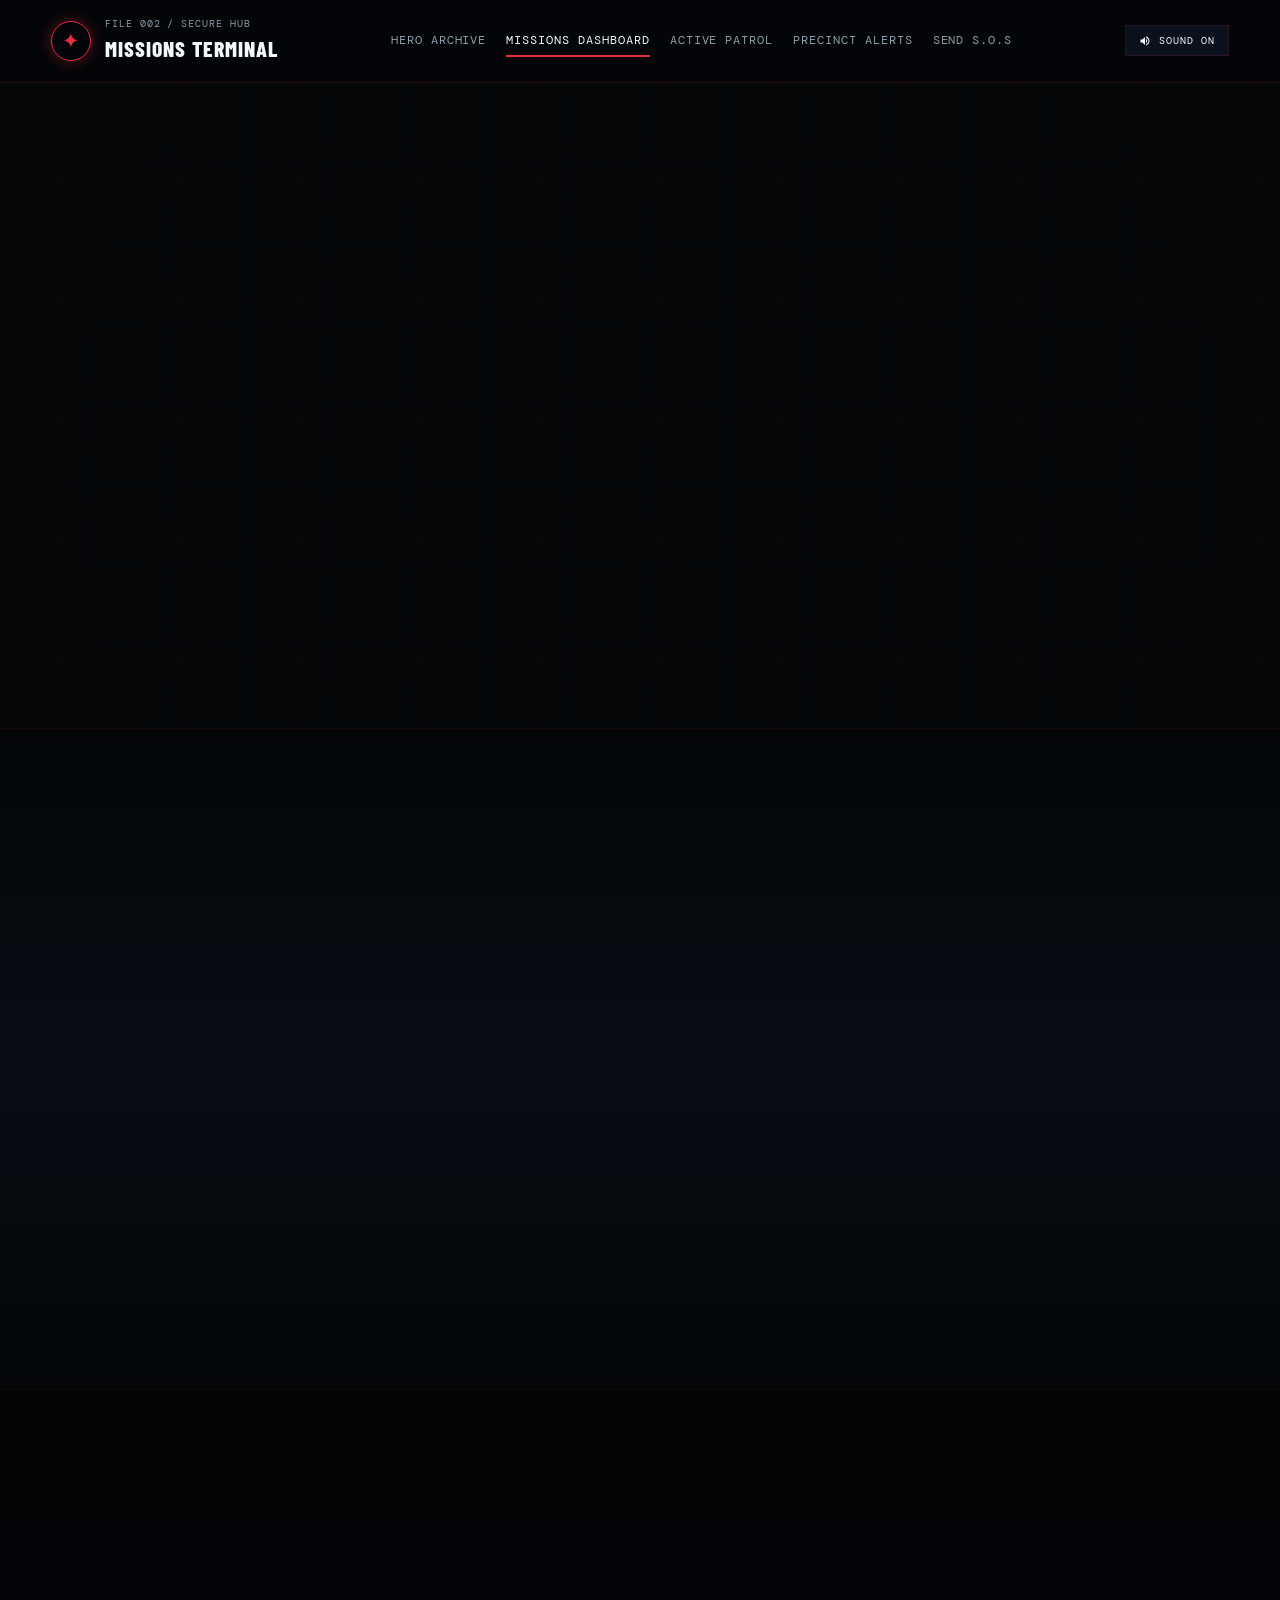
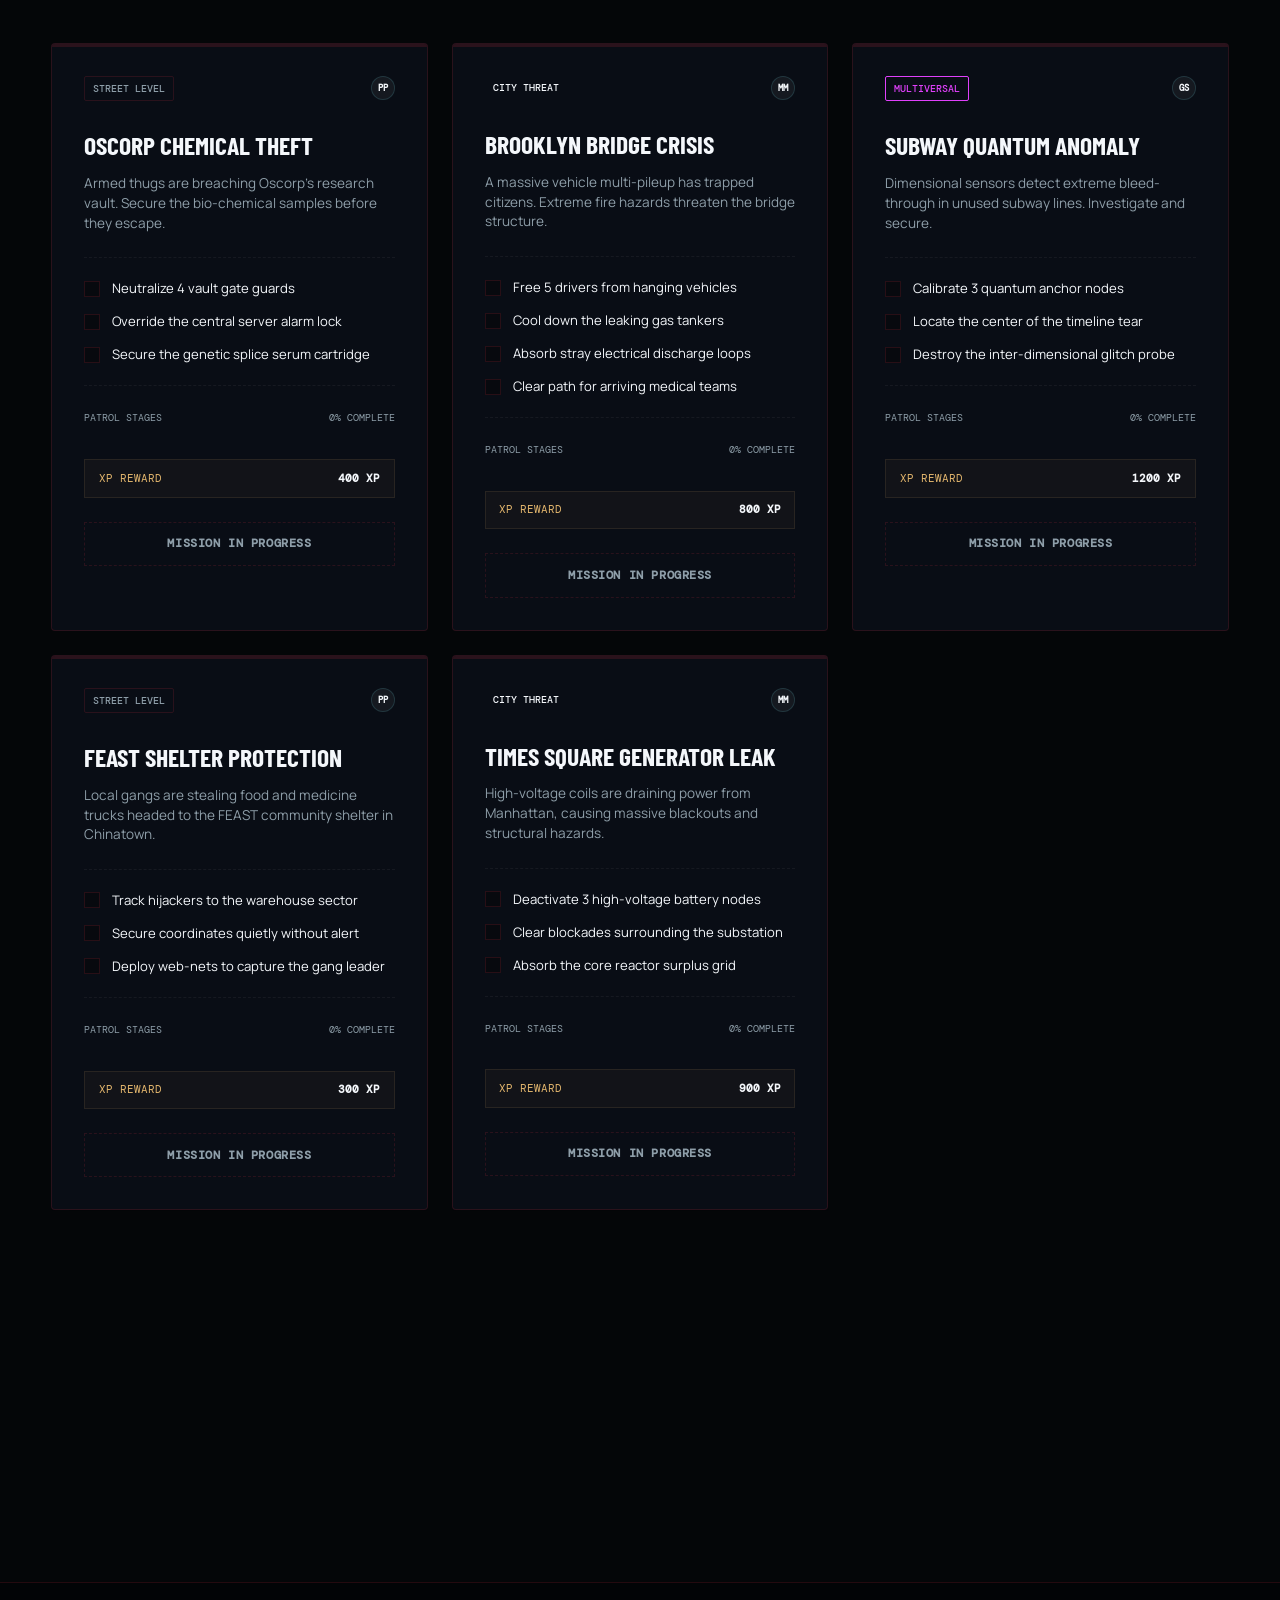
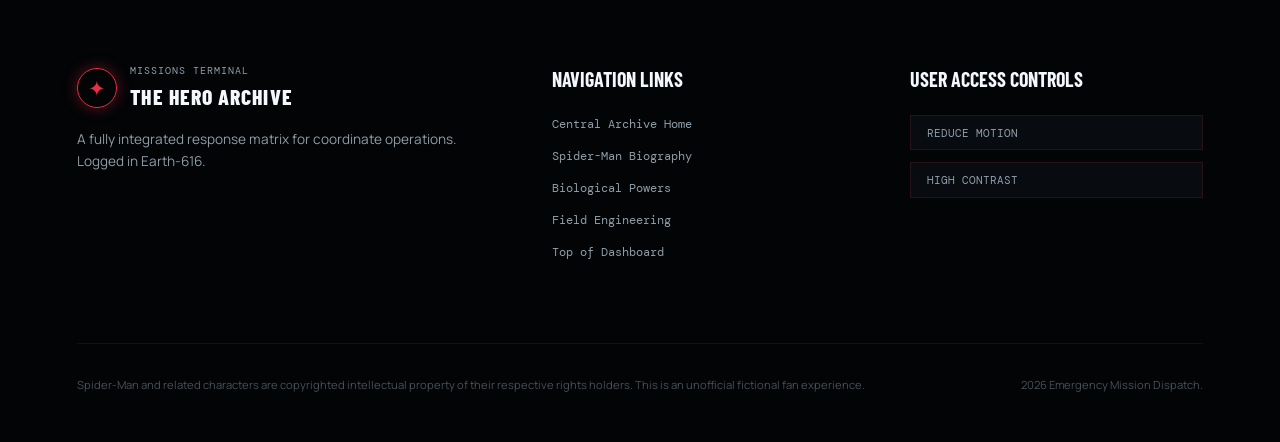
==== commit 54a413d8: "agaon" ====
--- a/spiderman-biography/missions.html
+++ b/spiderman-biography/missions.html
@@ -113,8 +113,8 @@
 
         <div class="hero-selector-grid">
           <!-- Card 1: Tom Holland -->
-          <article class="hero-selector-card active reveal" data-hero="holland" tabindex="0">
-            <div class="hero-avatar avatar-holland"></div>
+          <article class="hero-selector-card active reveal" data-hero="peter" tabindex="0">
+            <div class="hero-avatar avatar-peter"></div>
             <div class="hero-sel-info">
               <small>DESIGNATION: EARTH-199999 (MCU)</small>
               <h3>Tom Holland</h3>
@@ -124,8 +124,8 @@
           </article>
 
           <!-- Card 2: Tobey Maguire -->
-          <article class="hero-selector-card reveal" data-hero="maguire" tabindex="0">
-            <div class="hero-avatar avatar-maguire"></div>
+          <article class="hero-selector-card reveal" data-hero="miles" tabindex="0">
+            <div class="hero-avatar avatar-miles"></div>
             <div class="hero-sel-info">
               <small>DESIGNATION: EARTH-96283 (RAIMI)</small>
               <h3>Tobey Maguire</h3>
@@ -135,8 +135,8 @@
           </article>
 
           <!-- Card 3: Andrew Garfield -->
-          <article class="hero-selector-card reveal" data-hero="garfield" tabindex="0">
-            <div class="hero-avatar avatar-garfield"></div>
+          <article class="hero-selector-card reveal" data-hero="gwen" tabindex="0">
+            <div class="hero-avatar avatar-gwen"></div>
             <div class="hero-sel-info">
               <small>DESIGNATION: EARTH-120703 (WEBB)</small>
               <h3>Andrew Garfield</h3>
@@ -144,6 +144,34 @@
               <span class="active-badge">ASSIGN HERO</span>
             </div>
           </article>
+        </div>
+      </section>
+
+      <!-- 5. Webline Run Mini-Game -->
+      <section class="section web-run-section" id="webRun">
+        <div class="section-heading split-heading reveal">
+          <div>
+            <p class="kicker">02 / ROOFTOP TRANSIT</p>
+            <h2>Webline <em>Run</em></h2>
+          </div>
+          <div class="web-run-stats" aria-live="polite">
+            <span>BEACONS <b id="webRunScore">0</b></span>
+            <span>DISTANCE <b id="webRunDistance">0M</b></span>
+          </div>
+        </div>
+
+        <div class="web-run-console reveal">
+          <div class="web-run-stage">
+            <canvas id="webRunCanvas" aria-label="Spider-Man web-swinging game through an apartment skyline"></canvas>
+            <div class="web-run-status" id="webRunStatus">READY FOR PATROL</div>
+          </div>
+          <div class="web-run-controls">
+            <p>Hold the webline to rise. Release to dive through the apartment corridor and collect signal beacons.</p>
+            <div class="web-run-actions">
+              <button class="button button-red" id="webRunStart" type="button">Start Patrol <span>↗</span></button>
+              <button class="button button-ghost" id="webRunWeb" type="button">Hold Webline <span>⌁</span></button>
+            </div>
+          </div>
         </div>
       </section>
 
--- a/spiderman-biography/missions.css
+++ b/spiderman-biography/missions.css
@@ -251,8 +251,115 @@
   text-shadow: 0 0 8px var(--active-hero-glow);
 }
 
+/* ==========================================================================\n+   3. Webline Run Mini-Game\n+   ========================================================================== */
+
+.web-run-section {
+  background: rgba(4, 6, 8, 0.42);
+}
+
+.web-run-stats {
+  display: flex;
+  gap: 1rem;
+  flex-wrap: wrap;
+  font-family: 'DM Mono', monospace;
+  font-size: 0.68rem;
+  color: var(--muted);
+}
+
+.web-run-stats span {
+  border-left: 2px solid var(--active-hero-color);
+  padding-left: 0.7rem;
+}
+
+.web-run-stats b {
+  color: var(--cyan);
+  margin-left: 0.3rem;
+}
+
+.web-run-console {
+  border: 1px solid var(--line);
+  background: var(--panel);
+  padding: 1rem;
+  border-radius: 4px;
+  box-shadow: 0 14px 35px rgba(0, 0, 0, 0.3);
+}
+
+.web-run-stage {
+  position: relative;
+  overflow: hidden;
+  border: 1px solid rgba(110, 225, 232, 0.2);
+  background: #07101b;
+  aspect-ratio: 2.5 / 1;
+  min-height: 230px;
+}
+
+#webRunCanvas {
+  display: block;
+  width: 100%;
+  height: 100%;
+  touch-action: none;
+}
+
+.web-run-status {
+  position: absolute;
+  top: 0.8rem;
+  left: 0.8rem;
+  padding: 0.35rem 0.6rem;
+  border: 1px solid var(--line-glow);
+  background: rgba(4, 6, 8, 0.75);
+  color: var(--cyan);
+  font-family: 'DM Mono', monospace;
+  font-size: 0.62rem;
+  letter-spacing: 0.08em;
+  pointer-events: none;
+}
+
+.web-run-controls {
+  display: flex;
+  align-items: center;
+  justify-content: space-between;
+  gap: 1.5rem;
+  padding: 1.25rem 0.25rem 0.25rem;
+}
+
+.web-run-controls p {
+  max-width: 58ch;
+  color: var(--muted);
+  font-size: 0.82rem;
+}
+
+.web-run-actions {
+  display: flex;
+  gap: 0.65rem;
+  flex-shrink: 0;
+}
+
+.web-run-actions .button {
+  white-space: nowrap;
+}
+
+@media (max-width: 768px) {
+  .web-run-stage {
+    aspect-ratio: 1.35 / 1;
+    min-height: 260px;
+  }
+
+  .web-run-controls {
+    align-items: stretch;
+    flex-direction: column;
+  }
+
+  .web-run-actions {
+    width: 100%;
+  }
+
+  .web-run-actions .button {
+    flex: 1;
+  }
+}
+
 /* ==========================================================================
-   3. Search & Filter Controls
+   4. Search & Filter Controls
    ========================================================================== */
 
 .dashboard-search-row {
@@ -293,7 +400,7 @@
 }
 
 /* ==========================================================================
-   4. Missions Grid & Mission Cards
+  5. Missions Grid & Mission Cards
    ========================================================================== */
 
 .missions-dashboard-grid {
@@ -559,7 +666,7 @@
 }
 
 /* ==========================================================================
-   5. General Layout & Back Button
+  6. General Layout & Back Button
    ========================================================================== */
 
 .back-home-cta-box {
@@ -579,7 +686,7 @@
 }
 
 /* ==========================================================================
-   6. Responsive Styling Media Queries
+  7. Responsive Styling Media Queries
    ========================================================================== */
 
 @media (max-width: 1024px) {
